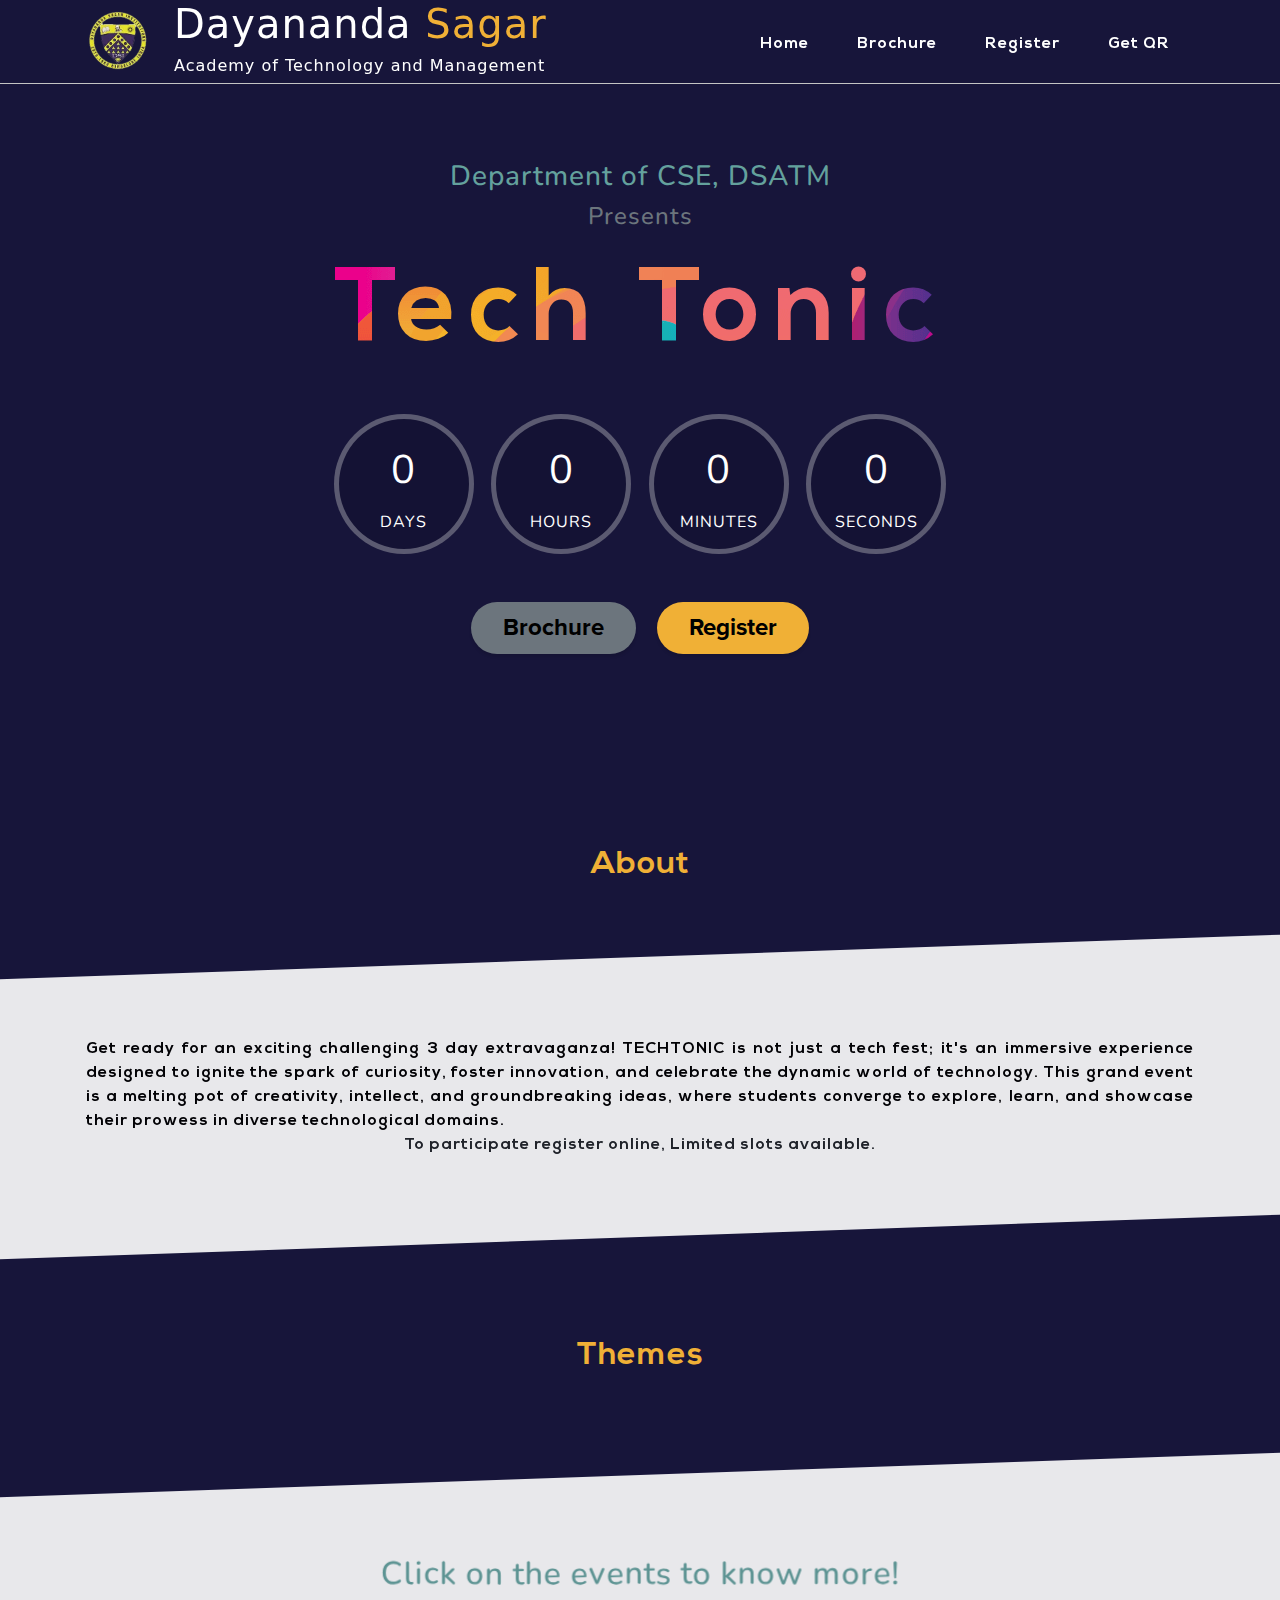
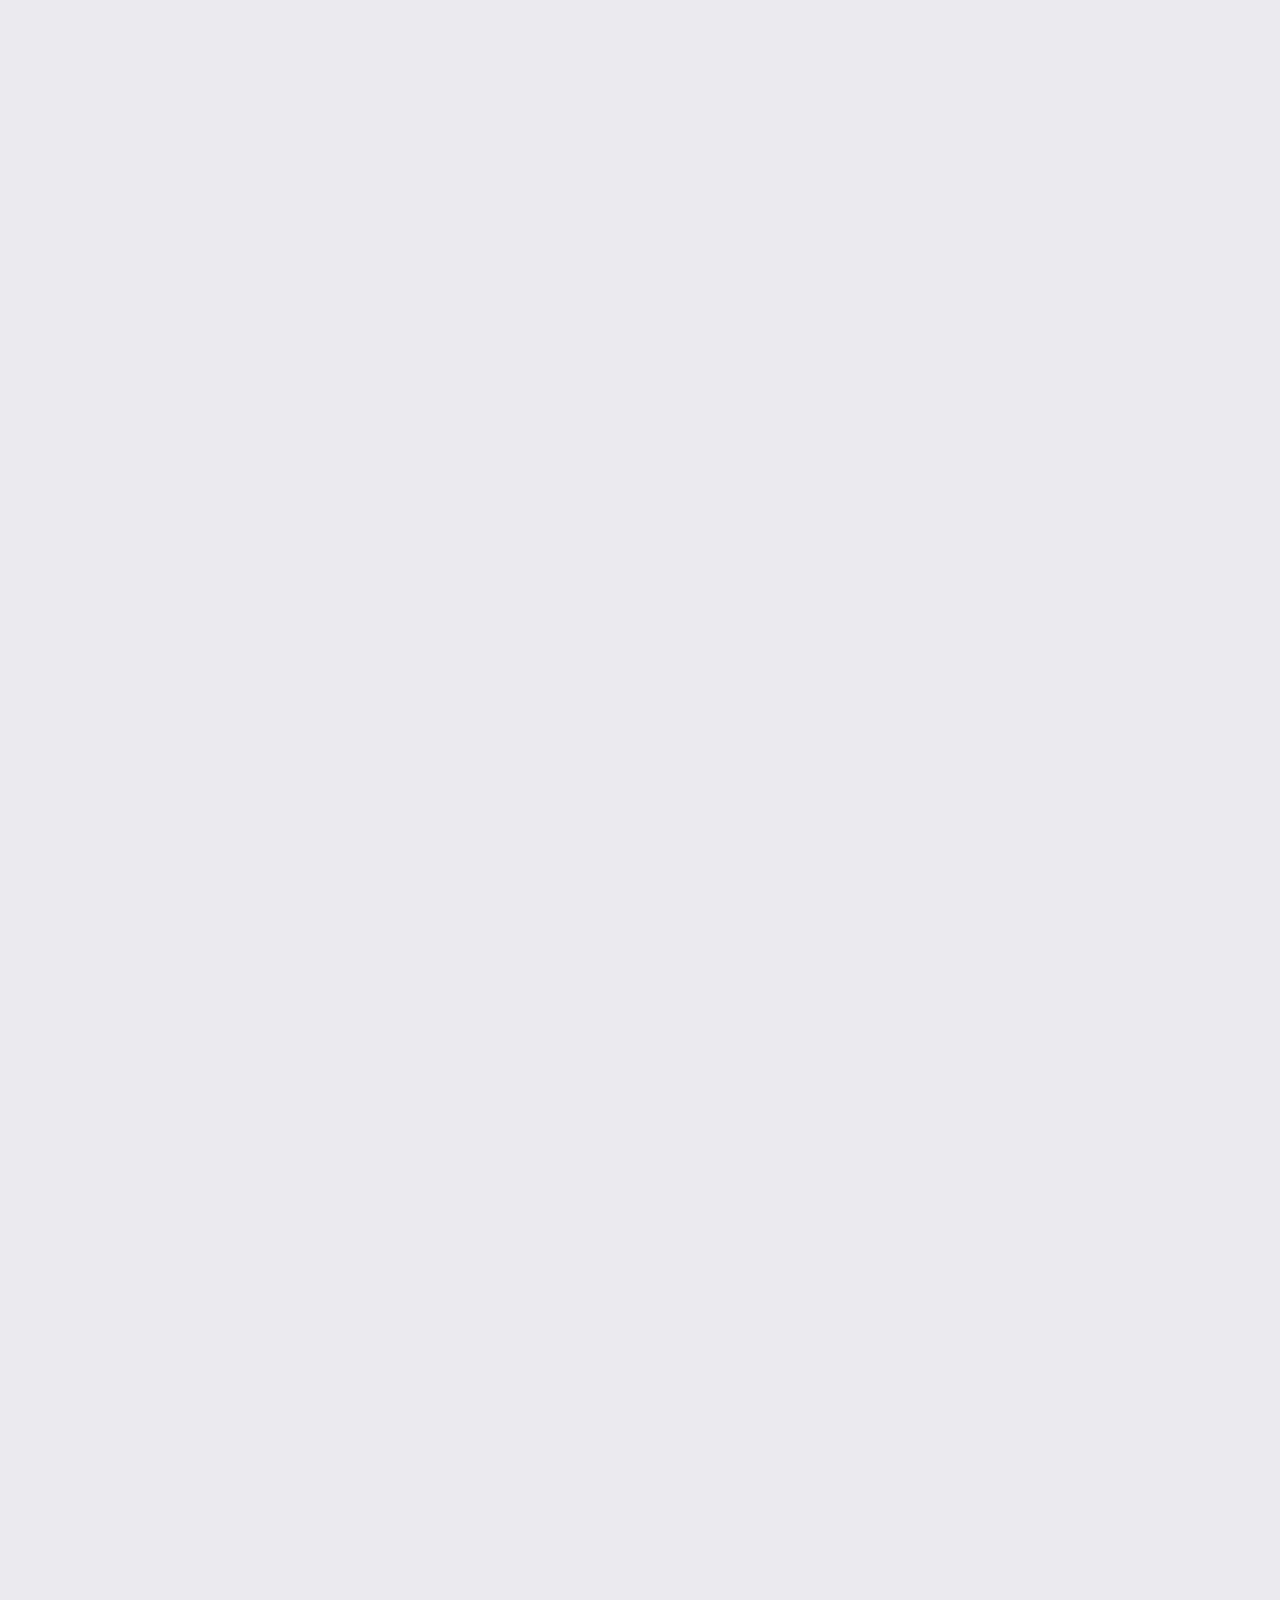
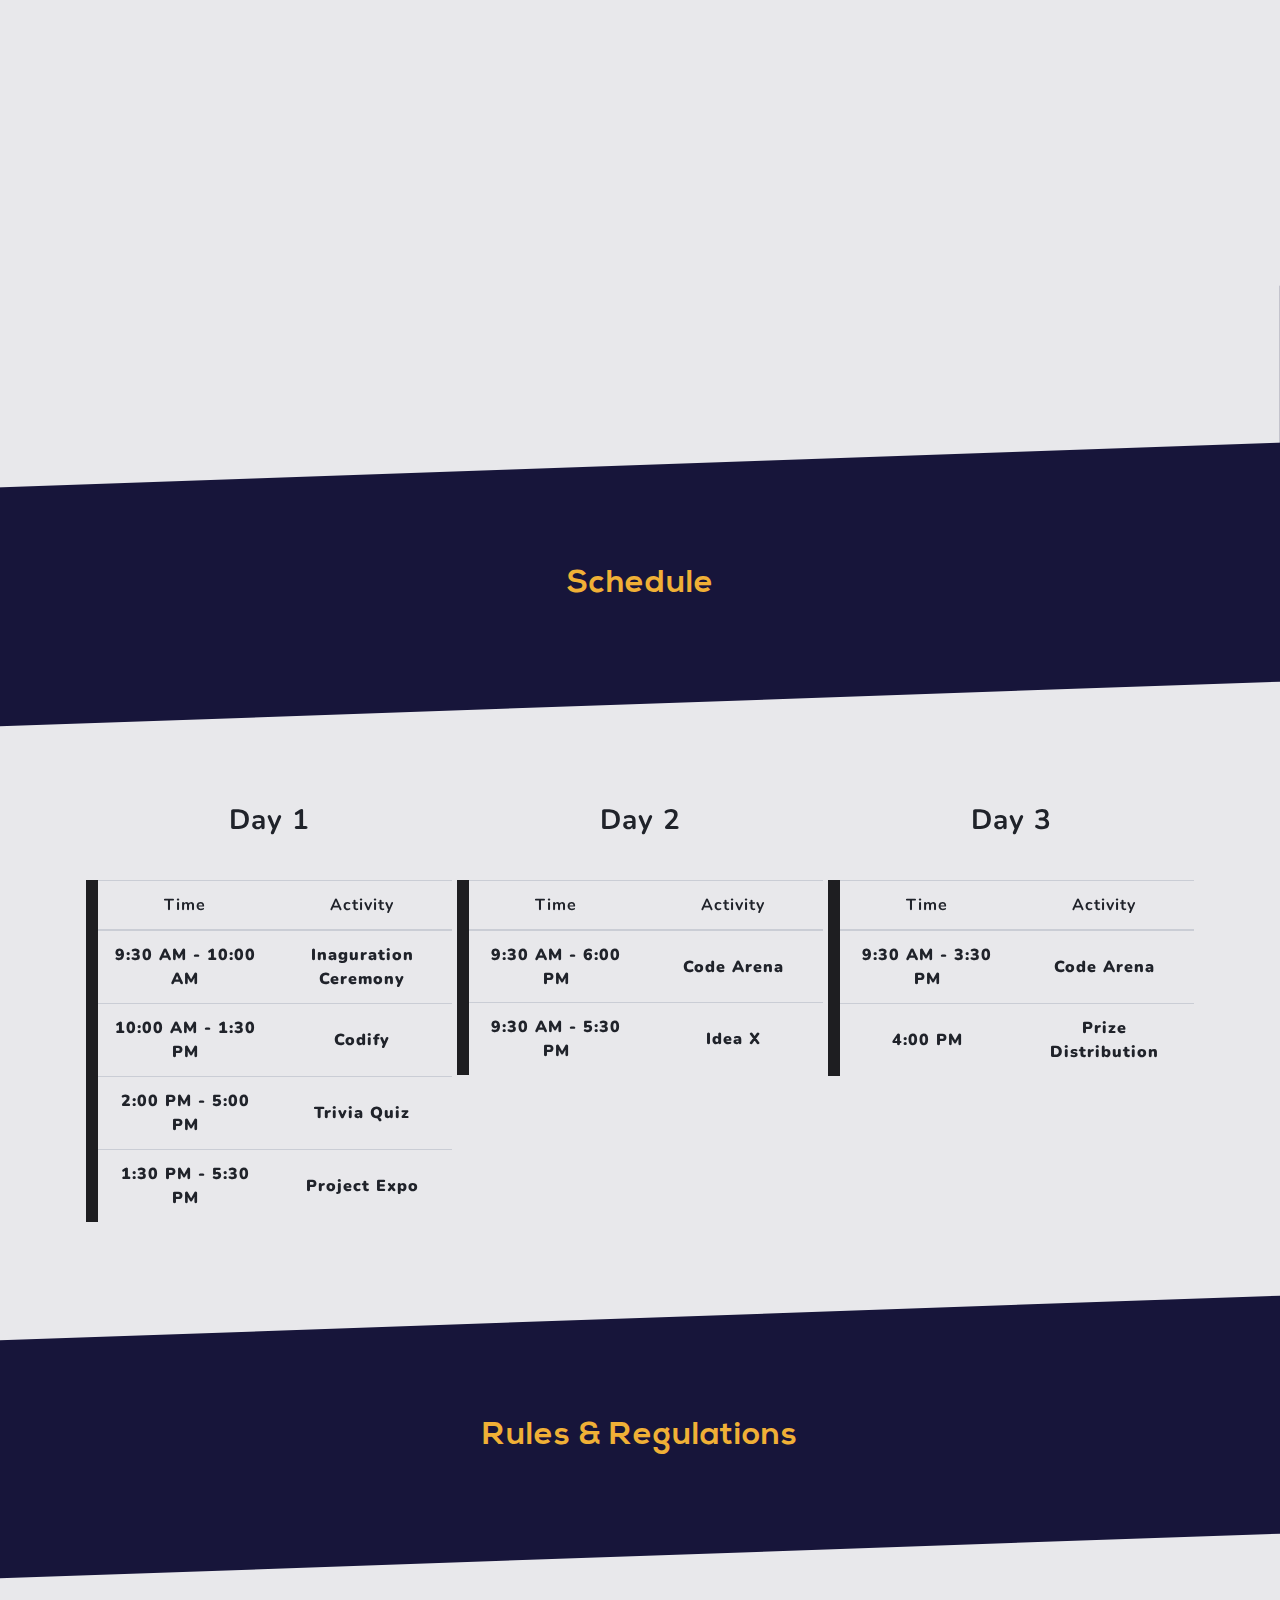
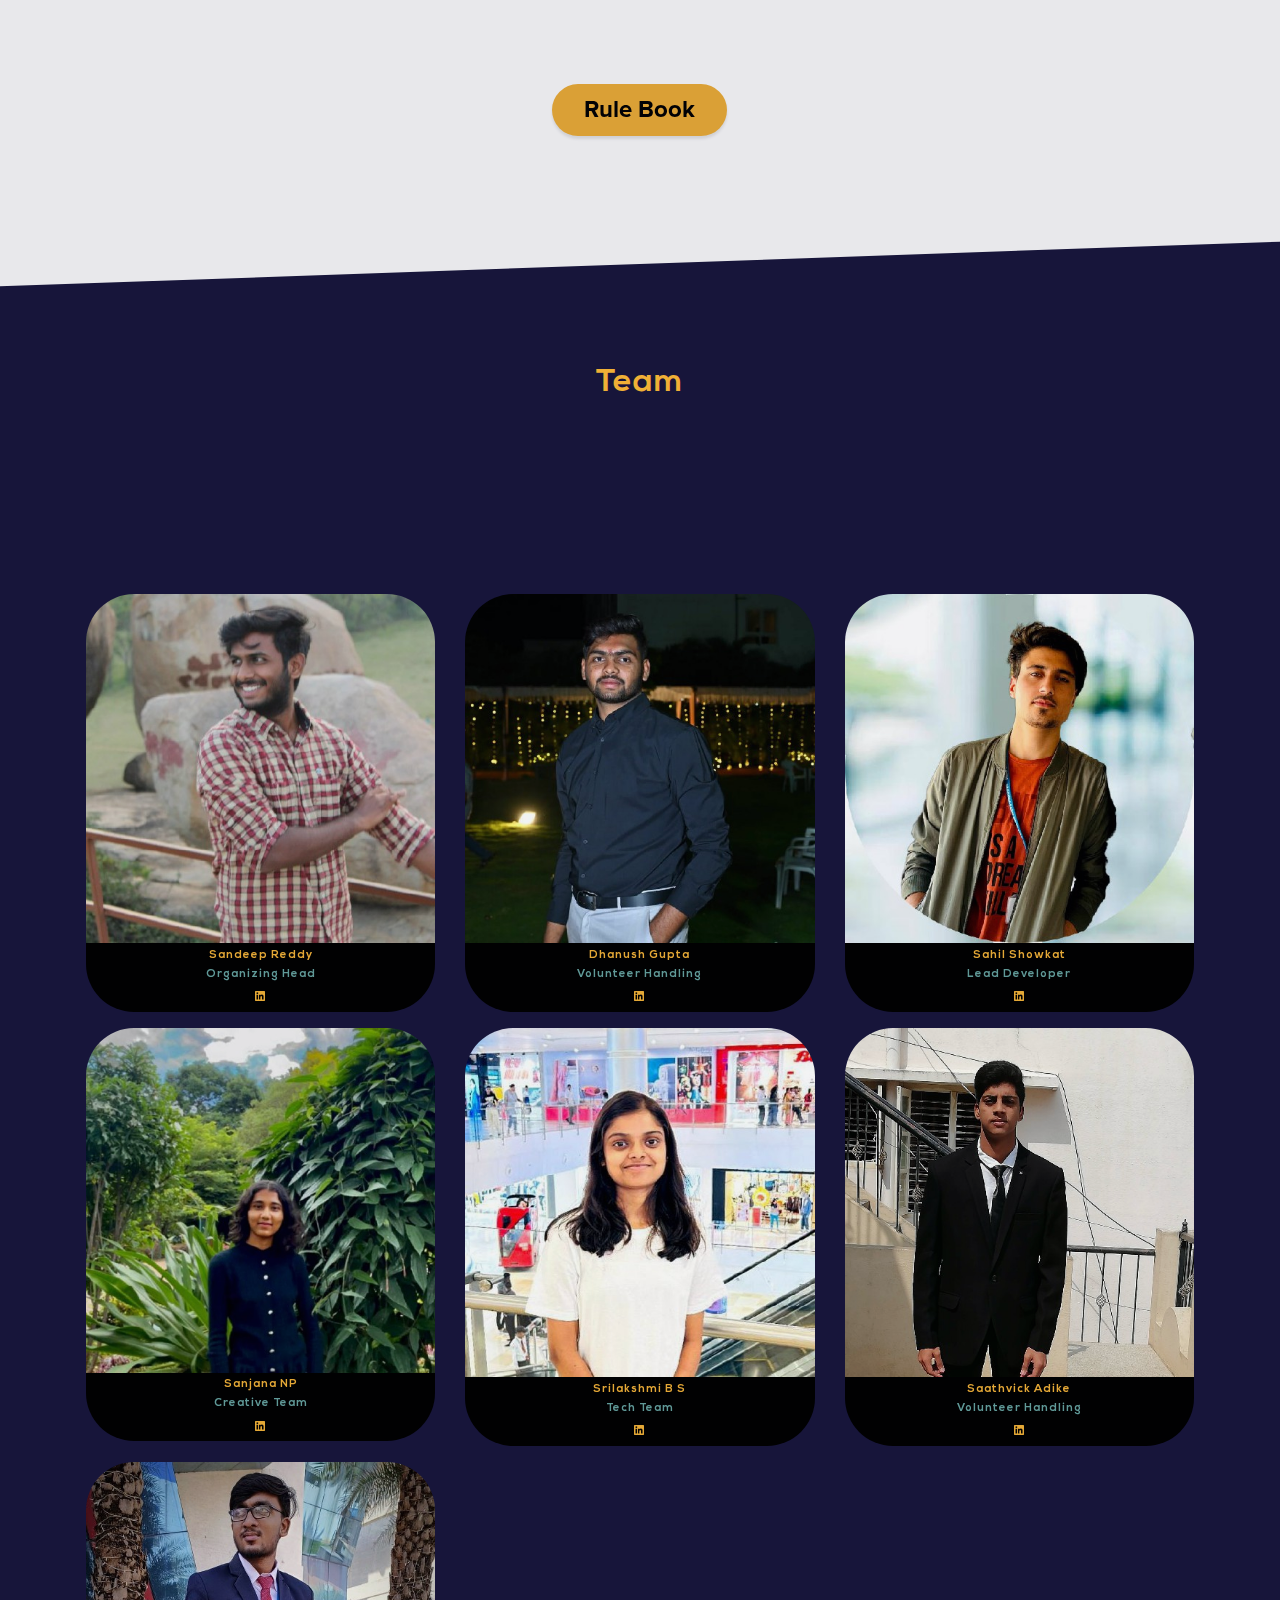
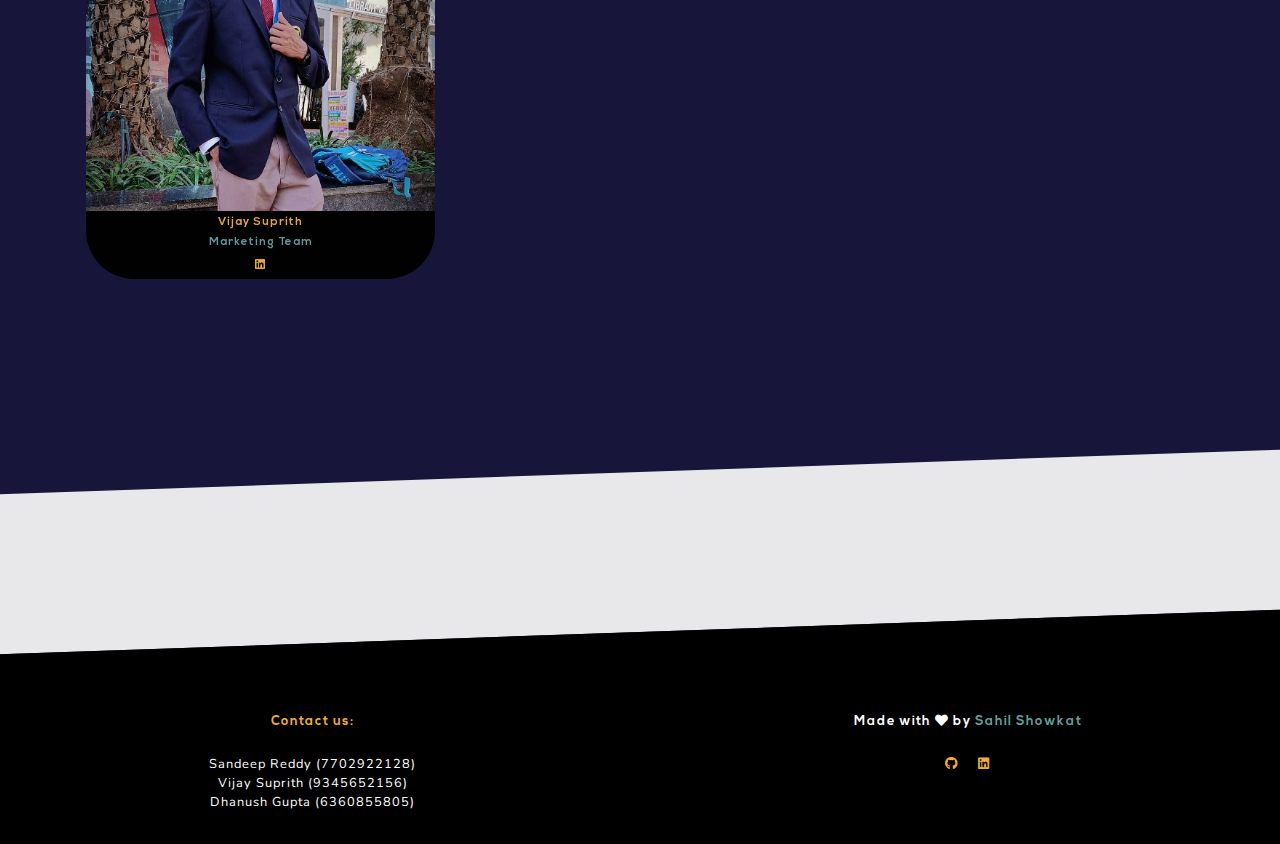
==== index.html @ fc18179a "time fix" ====
<!DOCTYPE html>
<html lang="en">

	<head>
		<!-- Google tag (gtag.js) -->
		<script async src="https://www.googletagmanager.com/gtag/js?id=G-EL6S8F2T8P"></script>
		<script>
		  window.dataLayer = window.dataLayer || [];
		  function gtag(){dataLayer.push(arguments);}
		  gtag('js', new Date());

		  gtag('config', 'G-EL6S8F2T8P');
		</script>

		<meta charset="utf-8">
		<meta name="viewport" content="width=device-width, initial-scale=1, shrink-to-fit=no, minimum-scale=1.0, maximum-scale=1.0, user-scalable=no">
		<meta name="title" content="Tech Tonic by CSE DSATM 2024">
		<meta name="description" content="It's an immersive experience designed to ignite the spark of curiosity, foster innovation, and celebrate the dynamic world of technology.">
		<meta name="author" content="DSATM">
		<meta name="keywords" content="Tech Tonic, DSATM, Hackathon, Bengaluru">
		<title>Tech Tonic 2024</title>

		<!-- Bootstrap core CSS -->
		<link href="vendor/bootstrap/css/bootstrap.min.css" rel="stylesheet">

		<!-- Custom fonts for this template -->
		<link href="vendor/fontawesome-free/css/all.min.css" rel="stylesheet">
		<link href="https://fonts.googleapis.com/css?family=Varela+Round" rel="stylesheet">
		<link href="https://fonts.googleapis.com/css?family=Nunito:200,200i,300,300i,400,400i,600,600i,700,700i,800,800i,900,900i" rel="stylesheet">
		<link href="https://fonts.googleapis.com/css2?family=Roboto:wght@400;700&family=Lato:wght@300;400;700&display=swap" rel="stylesheet">

		<!-- Custom styles for this template -->
		<link href="css/loader.css" rel="stylesheet">
		<link href="css/grayscale.min.css" rel="stylesheet">
		<link href="css/custom2.css" rel="stylesheet">
		<link href="css/countdown.css" rel="stylesheet">
		<link href="css/aos.css" rel="stylesheet">

		<link rel="shortcut icon" type="image/x-icon" href="img/dsatm-logo.png">


		<style>
			.mobile {
				display: none;
			}

			.workshop-item {
				margin-top: 3rem;
			}

			.header-text {
				font-family: system-ui;
			}
			
			@media only screen and (max-width: 768px){
			  .masthead{
			    margin: 0;
			    text-align: center;
			    max-width: 100vw; 
			    display: flex;
			    justify-content: center;
			    padding-left: 0;

			  }
			  .masthead .container{
			  	padding: 0;
			  }
			  .masthead h3{
			  	font-size: 1.5rem;
			  }

			  .masthead h4{
			  	font-size: 1rem;
			  }

			  body, html{
			  	overflow-x: hidden;
			  }
			  .workshop-item p {
			  	text-align: justify;
			  }

			  .header-text h1 {
			  	margin-top: .5rem;
			  	font-size: 1.4rem;
			  }

			  .header-text h6 {
			  	font-size: .5rem;
			  }
			  .mobile {
			  	display: block;
			  	margin-top: .7rem;
			  }
			  .desktop {
			  	display: none;
			  }
			  .badges{
			  	display: flex;
			  	justify-content: center;
			  }
			  .team-textbox * {
				font-size: .4rem !important;
			  }
			}

			.team-textbox * {
				font-size: .7rem;
			}
			.loader-container {
				width: 100vw;
				height: 100vh;
				display: flex;
				justify-content: center;
				align-items: center;
				position: fixed;
				z-index: 99999;
				margin: 0;
				padding: 0;
			}
		</style>

	</head>
	<!-- <div class="loader-container bg-dark" id="loader-screen">
		<div class="loader"></div>
	</div> -->

	<body id="page-top">

		<nav class="navbar navbar-expand-lg navbar-light fixed-top" id="mainNav" style="border-bottom: 1px solid #c4c4c4;">
			<div id="navbar-container" class="container">
				<div id="navbar-top-menu">
					<div class="d-flex align-items-center justify-content-between">
							<header class="d-flex">
								<a class="navbar-brand js-scroll-trigger" href="index.html">
									<div class="title-icon"></div>
								</a>
								<div class="ml-2 header-text desktop text-left">
									<h1><span class="white">Dayananda</span> <span class="orange">Sagar</span></h1>
									<h6 class="white">Academy of Technology and Management</h6>
								</div>
								<div class="ml-2 header-text mobile text-left">
									<h1><span class="white">Dayananda</span> <span class="white">Sagar</span></h1>
									<h6 class="white">Academy of Technology and Management</h6>
								</div>
							</header>
						<button style="margin-right: -1rem;" class="navbar-toggler nexa" type="button" data-toggle="collapse" data-target="#navbarResponsive" aria-controls="navbarResponsive" aria-expanded="false" aria-label="Toggle navigation">
						 <i class="fas fa-bars"></i>
						</button>
					</div>
				</div>
				<div class="collapse navbar-collapse" id="navbarResponsive">
					<ul id="navbar-buttons" class="navbar-nav ml-auto">
						<li class="nav-item">
							<a class="nav-link js-scroll-trigger nexa" href="index.html">Home</a>
						</li>
						<li class="nav-item">
							<a class="nav-link js-scroll-trigger nexa" href="brochure.pdf">Brochure</a>
						</li>
						<li class="nav-item">
							<a class="nav-link js-scroll-trigger nexa" href="register.html">Register</a>
						</li>
						<li class="nav-item">
							<a class="nav-link js-scroll-trigger nexa" href="getqr.html">Get QR</a>
						</li>
					</ul>
				</div>
			</div>
		</nav>
		
		<!-- <div id="particles-js"></div> -->

		<div class="masthead">
			<div class="container d-flex align-items-center">
				<div class="mx-auto text-center no-select">
					<!-- <div class="logo-container d-block m-2 algo-logo">
						<img src="img/algosphere-logo.png" height="200px"><br><br>
					</div> -->
					<h3 class="text-primary">Department of CSE, DSATM</h3>
					<h4 class="text-secondary">Presents</h4><br>
					<!-- <div class="logo-container d-block m-2"> -->
						<!-- <img src="img/code-arena-logo.png" height="150px"><br><br> -->
					<!-- </div> -->
					<h1 class="mx-auto my-0 title-text">Tech Tonic</h1>
					<br><br>
					<div class="countdown" style="width: 100%; display: flex;justify-content: space-around;">
						<section class="countdown-container text-white">
							  <div class="days-container">
							    <div class="days">0</div>
							    <div class="days-label">days</div>
							  </div>
							  
							  <div class="hours-container">
							    <div class="hours">0</div>
							    <div class="hours-label">hours</div>
							  </div>
							  
							  <div class="minutes-container">
							    <div class="minutes">0</div>
							    <div class="minutes-label">minutes</div>
							  </div>
							  
							  <div class="seconds-container">
							    <div class="seconds">0</div>
							    <div class="seconds-label">seconds</div>
							  </div>
						</section>
					</div><br><br>
					<div id="button-box">
						<a class="btn btn-primary bg-secondary" href="brochure.pdf">Brochure</a>
						<a href="register.html" class="btn btn-primary js-scroll-trigger" style="z-index: 1; position: relative;">Register</a>
					</div>
				</div>
			</div>
		</div>
		<section class="text-center">
			<section>
				<h1 class="sub-heading diagonal-text orange sub-heading-title">About</h1>
			</section>
			
			<section class="diagonal-section white-bg">
			
				<div class="mx-auto diagonal-section-content">
					<div class="container nexa text-justify">
						<p class="black bold">
							Get ready for an exciting challenging 3 day extravaganza! TECHTONIC is not just a tech fest; it's an immersive experience designed to ignite the spark of curiosity, foster innovation, and celebrate the dynamic world of technology. This grand event is a melting pot of creativity, intellect, and groundbreaking ideas, where students converge to explore, learn, and showcase their prowess in diverse technological domains.
						<br />
						</p><p class="text-center">To participate register online, Limited slots available. 
						</p>
					</div>
				</div>
				
			</section>

			<section>
				<h1 class="sub-heading diagonal-text orange sub-heading-title" style="padding-bottom: 100px; padding-top: 100px; margin-bottom: 0;">Themes</h1>
			</section>
			<section class="diagonal-section white-bg">
					<div class="mx-auto diagonal-section-content">
						<div class="container cards-holder">

							<h2 class="text-center text-primary">Click on the events to know more!</h2>
							<div class="border-box" data-aos="fade-up">
								<div class="row justify-content-center no-gutters mb-5 mb-lg-0 workshop-item">
									<div class="col-lg-6 workshop-item-image">
										<a href="events/code-arena.html">
											<img class="img-fluid" src="img/cards/webdev.jpg" alt="Code Arena">
										</a>
									</div>
									<div class="col-lg-6 workshop-item-textbox">
										<div class="bg-black text-center h-100 project">
											<div class="d-flex h-100">
												<div class="project-text w-100 my-auto text-center text-lg-left">
													<h4 class="sub-heading inline orange">Code <a class="white">Arena</a></h4>
													<a href="events/code-arena.html">
													<p class="mb-0 white nexa stats">
														Code Arena is a hackathon event that brings together enthusiastic programmers, developers, and tech enthusiasts to engage in collaborative challenges and problem-solving.
													</p>
												</a>
												</div>
											</div>
										</div>
									</div>
								</div>
							</div>

							<div class="border-box" data-aos="fade-up">
								<div class="row justify-content-center no-gutters mb-5 mb-lg-0 workshop-item">
									<div class="col-lg-6 workshop-item-image">
										<a href="events/idea-x.html">
											<img class="img-fluid" src="img/cards/iot.jpg" alt="Idea X">
										</a>
									</div>
									<div class="col-lg-6 order-lg-first workshop-item-textbox">
										<div class="bg-black text-center h-100 project">
											<div class="d-flex h-100">
												<div class="project-text w-100 my-auto text-center text-lg-right">
													<h4 class="sub-heading inline orange nexa">Idea <a class="white">X</a></h4>
													<a href="events/idea-x.html">
													<p class="mb-0 white nexa stats">
														Idea X is a collaborative event that brings together participants with diverse backgrounds and skill sets to pitch innovative ideas and solutions within a specified time frame.
													</p>
													</a>
													<hr class="d-none d-lg-block mb-0 mr-0">
												</div>
											</div>
										</div>
									</div>
								</div>
							</div>
							<div class="border-box" data-aos="fade-up">
								<div class="row justify-content-center no-gutters mb-5 mb-lg-0 workshop-item">
									<div class="col-lg-6 workshop-item-image">
										<a href="events/codify.html">
											<img class="img-fluid" src="img/cards/codifyfix.jpg" alt="Codify">
										</a>
									</div>
									<div class="col-lg-6 workshop-item-textbox">
										<div class="bg-black text-center h-100 project">
											<div class="d-flex h-100">
												<div class="project-text w-100 my-auto text-center text-lg-left">
													<h4 class="sub-heading inline orange">Codify</h4>
													<a href="events/codify.html">
													<p class="mb-0 white nexa stats">
														Codify is an engaging and competitive coding event where participants showcase their programming prowess in a high-pressure environment.
													<hr class="d-none d-lg-block mb-0 ml-0">
												</div>
											</div>
										</div>
									</div>
								</div>
							</div>


							<div class="border-box" data-aos="fade-up">
								<div class="row justify-content-center flex no-gutters workshop-item">
									<div class="col-lg-6 workshop-item-image">
										<a href="events/trivia-quiz.html">
											<img class="img-fluid" src="img/cards/triviaquiz.jpg" alt="Trivia Quiz">
										</a>
									</div>
									<div class="col-lg-6 order-lg-first workshop-item-textbox">
										<div class="bg-black text-center h-100 project">
											<div class="d-flex h-100">
												<div class="project-text w-100 my-auto text-center text-lg-right">
													<h4 class="sub-heading inline orange">Trivia <a class="white">Quiz</a></h4>
													<a href="events/trivia-quiz.html">
													<p class="mb-0 white nexa stats">
														Trivia Quizzix is an engaging and entertaining event that combines the elements of trivia and quizzing. Participants, either individually or in teams, gather to test their knowledge across a wide range of topics.
													</p>
													</a>
													<hr class="d-none d-lg-block mb-0 mr-0">
												</div>
											</div>
										</div>
									</div>
								</div>
							</div>


							<div class="border-box aos-init aos-animate" data-aos="fade-up">
								<div class="row justify-content-center no-gutters workshop-item">
									<div class="col-lg-6 workshop-item-image">
										<a href="events/Vision-xpo.html">
											<img class="img-fluid" src="img/cards/visionxpo.jpg" alt="">
										</a>
									</div>
									<div class="col-lg-6 workshop-item-textbox">
										<div class="bg-black text-center h-100 project">
											<div class="d-flex h-100">
												<div class="project-text w-100 my-auto text-center text-lg-left">
													<h4 class="sub-heading inline orange">Vision <a class="white">Xpo</a></h4>
													<a href="events/Vision-xpo.html">
														<p class="mb-0 white nexa stats">
															Vision Xpo is an innovative event that serves as a platform for participants to showcase their cutting-edge projects. This expo focuses on highlighting technological advancements and creative solutions.
														</p>
													</a>
													<hr class="d-none d-lg-block mb-0 mr-0">
												</div>
											</div>
										</div>
									</div>
								</div>
							</div>
							

						</div> <!-- wrapper cards holder -->
					</div>
					
			</section>
			

			<section>
				<h1 class="sub-heading diagonal-text orange sub-heading-title" style="padding-bottom: 100px; padding-top: 100px; margin-bottom: 0;">Schedule</h1>
			</section>
			<section class="diagonal-section white-bg">
					<div class="mx-auto diagonal-section-content">
						<div class="schedule">
							<div id="schedSat">
								<h3 style="font-weight: bold;">Day 1</h3>
								<br>
								<table class="table table-hover" id="">
									<thead>
										<tr>
											<th>Time</th>
											<th>Activity</th>
										</tr>
									</thead>
									<tbody>
										<tr>
											<td>9:30 AM - 10:00 AM</td>
											<td>Inaguration Ceremony</td>
										</tr>
										<tr>
											<td>10:00 AM - 1:30 PM</td>
								
												<td>  Codify</td>
										</tr>
										<tr>
											<td>2:00 PM - 5:00 PM</td>
											
												<td>  Trivia Quiz  </td>
										</tr>
										<tr>
											<td>1:30 PM - 5:30 PM</td>
											<td>Project Expo</td>
										</tr>
									</tbody>
								</table>
							</div>

							<div id="schedSat">
								<h3 style="font-weight: bold;">Day 2</h3>
								<br>
								<table class="table table-hover" id="">
									<thead>
										<tr>
											<th>Time</th>
											<th>Activity</th>
										</tr>
									</thead>
									<tbody>
										<tr>
											<td>9:30 AM - 6:00 PM</td>
											<td>Code Arena</td>
										</tr>
										<tr>
											<!-- <td>9:15 AM</td>
											<td>Trade Rave</td> -->
										</tr>
										<tr>
											<td>9:30 AM - 5:30 PM</td>
											<td>Idea X</td>
										</tr>
									</tbody>
								</table>
							</div>

							<div id="schedSun">
								<h3 style="font-weight: bold;">Day 3</h3>
								<br>
								<table class="table table-hover" id="">
									<thead>
										<tr>
											<th>Time</th>
											<th>Activity</th>
										</tr>
									</thead>
									<tbody>
										<!-- <tr>
											<td>9:15 AM</td>
											<td>Trade Rave</td>
										</tr> -->
										<tr>
											<td>9:30 AM - 3:30 PM</td>
											<td>Code Arena</td>
										</tr>
										<tr>
											<td>4:00 PM</td>
											<td>Prize Distribution</td>
										</tr>
										
									</tbody>
								</table>
	
							</div>
						</div>
					</div>
					
			</section>
			


			<section>
				<h1 class="sub-heading diagonal-text orange sub-heading-title" style="padding-bottom: 100px; padding-top: 100px; margin-bottom: 0;">Rules &amp; Regulations</h1>
			</section>
			<section class="diagonal-section white-bg pt-5 pb-5 row">
					<div class="mx-auto diagonal-section-content col-lg-8 col-10" style="text-align: left;">
						
						<div class="d-flex justify-content-center">
							<a href="#" onclick="alert('Click on the events for rules.')">
								<button class="btn btn-primary btn-lg">Rule Book</button>
							</a>
						</div>
			</section>
			
			<section>
				<h1 class="sub-heading diagonal-text orange sub-heading-title" style="padding-bottom: 1rem; padding-top: 100px; margin-bottom: 0;">Team</h1>
			</section>
			<section class="diagonal-section vertical-padding" style="opacity: 0.95!important;">
			
				<div class="mx-auto diagonal-section-content">
					<div class="container">
						<div class="row">
							<div class="col-xl-4 col-4">
								<div class="team-card">
									<div class="team-image">
										<img class="team-image img-fluid" src="img/team/sandeep.jpg">
									</div>
									<div class="team-textbox">
										<h3 class="team-name nexa orange">Sandeep Reddy</h3>
										<h5 class="nexa blue">Organizing Head</h5>
										<div class="team-social accessible">
											<a class="social-button orange-hover" href="https://www.linkedin.com/in/sandeep-reddy-642887214">
												<i class="fab fa-linkedin"></i>
											</a>
										</div>
									</div>
								</div>
							</div>


							<div class="col-xl-4 col-4">
								<div class="team-card">
									<div class="team-image">
										<img class="team-image img-fluid" src="img/team/dhanush.jpg">
									</div>
									<div class="team-textbox">
										<h3 class="team-name nexa orange">Dhanush Gupta</h3>
										<h5 class="nexa blue">Volunteer Handling</h5>
										<div class="team-social accessible">
											<a class="social-button orange-hover" href="https://www.linkedin.com/in/dhanush-gupta-b22b84232">
												<i class="fab fa-linkedin"></i>
											</a>
										</div>
									</div>
								</div>
							</div>


							<div class="col-xl-4 col-4">
								<div class="team-card">
									<div class="team-image">
										<img class="team-image img-fluid" src="img/team/sahil.jpg">
									</div>
									<div class="team-textbox">
										<h3 class="team-name nexa orange">Sahil Showkat</h3>
										<h5 class="nexa blue">Lead Developer</h5>
										<div class="team-social accessible">
											<a class="social-button orange-hover" href="https://www.linkedin.com/in/sahil-parray">
												<i class="fab fa-linkedin"></i>
											</a>
										</div>
									</div>
								</div>
							</div>
						</div>
						<div class="row">
							<div class="col-xl-4 col-4">
								<div class="team-card">
									<div class="team-image">
										<img class="team-image img-fluid" src="img/team/sanjana.jpg">
									</div>
									<div class="team-textbox">
										<h3 class="team-name nexa orange">Sanjana NP</h3>
										<h5 class="nexa blue">Creative Team</h5>
										<div class="team-social accessible">
											<a class="social-button orange-hover" href="https://www.linkedin.com/in/sanjana-np">
												<i class="fab fa-linkedin"></i>
											</a>
										</div>
									</div>
								</div>
							</div>
							

							<div class="col-xl-4 col-4">
								<div class="team-card">
									<div class="team-image">
										<img class="team-image img-fluid" src="img/team/srilakshmi.jpg">
									</div>
									<div class="team-textbox">
										<h3 class="team-name nexa orange">Srilakshmi B S</h3>
										<h5 class="nexa blue">Tech Team</h5>
										<div class="team-social accessible">
											<a class="social-button orange-hover" href="https://www.linkedin.com/in/srilakshmi-b-s-885229266">
												<i class="fab fa-linkedin"></i>
											</a>
										</div>
									</div>
								</div>
							</div>
							<div class="col-xl-4 col-4">
								<div class="team-card">
									<div class="team-image">
										<img class="team-image img-fluid" src="img/team/saathvick.jpg">
									</div>
									<div class="team-textbox">
										<h3 class="team-name nexa orange">Saathvick Adike</h3>
										<h5 class="nexa blue">Volunteer Handling</h5>
										<div class="team-social accessible">
											<a class="social-button orange-hover" href="https://www.linkedin.com/in/saathvick-sharadhan-adike-8b96a829a">
												<i class="fab fa-linkedin"></i>
											</a>
										</div>
									</div>
								</div>
							</div>
						</div>
						<div class="row">
							<div class="col-xl-4 col-4">
								<div class="team-card">
									<div class="team-image">
										<img class="team-image img-fluid" src="img/team/vijay.jpg">
									</div>
									<div class="team-textbox">
										<h3 class="team-name nexa orange">Vijay Suprith</h3>
										<h5 class="nexa blue">Marketing Team</h5>
										<div class="team-social accessible">
											<a class="social-button orange-hover" href="https://www.linkedin.com/in/vijay-suprith-s-0025a7232">
												<i class="fab fa-linkedin"></i>
											</a>
										</div>
									</div>
								</div>
							</div>
						</div>
					</div>
				</div>
				
			</section>
			
			<section class="diagonal-section white-bg">
			
				<div class="mx-auto diagonal-section-content">
					
				</div>
				
			</section>
			
			<section class="diagonal-section black-bg" style="height: 4em; opacity: 1;"></section>
			
			<section class="footer-section black-bg">
			
				<div style="padding-top: 0">
					<div class="small text-center white">
						<div class="social d-flex justify-content-center"></div>
						<div class="mt-3 row d-flex justify-content-center">
							<div class="col-12 col-lg-6">
								<div class="mb-4 nexa orange-hover orange">
									Contact us:
								</div>
								<ul style="list-style-type: none; margin: 0; padding: 0;">
									<li>Sandeep Reddy (7702922128)</li>
									<li>Vijay Suprith (9345652156)</li>
									<li>Dhanush Gupta (6360855805)</li>
									<li></li>
								</ul>
							</div>
							<div class="col-12 col-lg-6 copyrights-col">
								<div class="white mb-4 nexa">
									Made with <i class="fas fa-heart"></i> by <a href="https://s4hil.github.io">Sahil Showkat</a>
								</div>
								<a href="https://github.com/s4hil" class="mx-2 orange-hover">
								  <i class="fab fa-github"></i>
								</a>
								<a href="https://www.linkedin.com/en/sahil-parray" class="mx-2 orange-hover">
									<i class="fab fa-linkedin"></i>
								</a>
							</div>
						</div>
					</div>
				</div>
				
			</section>
			
		</section>

		<!-- Bootstrap core JavaScript -->
		<script src="vendor/jquery/jquery.min.js"></script>
		<script src="vendor/bootstrap/js/bootstrap.bundle.min.js"></script>

		<!-- Plugin JavaScript -->
		<script src="vendor/jquery-easing/jquery.easing.min.js"></script>

		<!-- Custom scripts for this template -->
		<script src="js/grayscale.js"></script>
		<script src="js/aos.js"></script>

		<!-- Custom javascript -->
		<script src="js/custom.js"></script>
		<script src="js/config.js"></script>

		<!-- Particle library
		<script src="particles/particles.js"></script>
		<script src="particles/app.js"></script> -->

		<script>

			$(document).ready(()=>{
				AOS.init();
			});

			setInterval(function () {
				let endDate = new Date("12 July 2024 9:30 AM");
				let now = new Date();

				let diff = (endDate - now) / 1000;
				let days = Math.floor(diff / 3600 / 24);
				let hours = Math.floor(diff / 3600) % 24;
				let mins = Math.floor(diff / 60) % 60;
				let secs = Math.floor(diff) % 60;

				const d = document;
				const daysElement = d.querySelector('.days');
				const hoursElement = d.querySelector('.hours');
				const minutesElement = d.querySelector('.minutes');
				const secondsElement = d.querySelector('.seconds');


				daysElement.textContent = days;
				hoursElement.textContent = hours;
				minutesElement.textContent = mins;
				secondsElement.textContent = secs;
			}, 1000);

			
			$.ajax({
				url: GET_SLOT_DATA,
				type: "GET",
				dataType: "json",
				success: function (data) {
					let x = data.data;
					console.log(x);
					for(let i = 0; i < x.length; i++){


						let z = JSON.stringify(x[i]);
						z = z.split(":")[1];
						z = z.replace("}","");
						z = z.split(",")[0];

						let stats = "<div class='badges container-fluid badges mt-2'><div class='badge badge-primary mr-1'>Slots Left: "+z+"</div><div class='badge badge-success'>Reg. Fee: "+ x[i].Fee +"</div></div>";


						let statsHTML = document.createElement('span');
						statsHTML.innerHTML = stats;

						$(".stats")[i].append(statsHTML);
					}

				},
				error: function (err) {
					console.log(err.responseText);
				}

			})

/*
			$.ajax({
				url: GET_SLOT_DATA,
				type: "GET",
				dataType: "json",
				success: function (data) {
					let events = data.data;
					console.log(events);
					events.forEach((event, index) => {
						let slotsLeft = event.slots;
						let fee = event.Fee;
			
						// Construct the stats HTML
						let stats = `<div class='badges container-fluid badges mt-2'>
										<div class='badge badge-primary mr-1'>Slots Left: ${slotsLeft}</div>
										<div class='badge badge-success'>Reg. Fee: ${fee}</div>
									 </div>`;
			
						// Create a span element and set its inner HTML
						let statsHTML = document.createElement('span');
						statsHTML.innerHTML = stats;
			
						// Append the statsHTML to the corresponding .stats element
						$(".stats").eq(index).append(statsHTML);
					});
				},
				error: function (err) {
					console.log(err.responseText);
				}
			});
			*/

		</script>
	<script src="//code.tidio.co/bs7ep9ewsq4mdmsb8eo7y5fihw1heoup.js" async></script>
	</body>

</html>
---- css/loader.css ----
.loader  {
  animation: rotate 1s infinite;  
  height: 50px;
  width: 50px;
}

.loader:before,
.loader:after {   
  border-radius: 50%;
  content: '';
  display: block;
  height: 20px;  
  width: 20px;
}
.loader:before {
  animation: ball1 1s infinite;  
  background-color: #cb2025;
  box-shadow: 30px 0 0 #f8b334;
  margin-bottom: 10px;
}
.loader:after {
  animation: ball2 1s infinite; 
  background-color: #00a096;
  box-shadow: 30px 0 0 #97bf0d;
}

@keyframes rotate {
  0% { 
    -webkit-transform: rotate(0deg) scale(0.8); 
    -moz-transform: rotate(0deg) scale(0.8);
  }
  50% { 
    -webkit-transform: rotate(360deg) scale(1.2); 
    -moz-transform: rotate(360deg) scale(1.2);
  }
  100% { 
    -webkit-transform: rotate(720deg) scale(0.8); 
    -moz-transform: rotate(720deg) scale(0.8);
  }
}

@keyframes ball1 {
  0% {
    box-shadow: 30px 0 0 #f8b334;
  }
  50% {
    box-shadow: 0 0 0 #f8b334;
    margin-bottom: 0;
    -webkit-transform: translate(15px,15px);
    -moz-transform: translate(15px, 15px);
  }
  100% {
    box-shadow: 30px 0 0 #f8b334;
    margin-bottom: 10px;
  }
}

@keyframes ball2 {
  0% {
    box-shadow: 30px 0 0 #97bf0d;
  }
  50% {
    box-shadow: 0 0 0 #97bf0d;
    margin-top: -20px;
    -webkit-transform: translate(15px,15px);
    -moz-transform: translate(15px, 15px);
  }
  100% {
    box-shadow: 30px 0 0 #97bf0d;
    margin-top: 0;
  }
}
---- css/grayscale.min.css ----
/*!
 * Start Bootstrap - Grayscale v5.0.9 (https://startbootstrap.com/template-overviews/grayscale)
 * Copyright 2013-2020 Start Bootstrap
 * Licensed under MIT (https://github.com/BlackrockDigital/startbootstrap-grayscale/blob/master/LICENSE)
 */#mainNav{min-height:56px;background-color:#fff}#mainNav .navbar-toggler{font-size:80%;padding:.75rem;color:#64a19d;border:1px solid #64a19d}#mainNav .navbar-toggler:focus{outline:0}#mainNav .navbar-brand{color:#161616;font-weight:700;padding:.9rem 0}#mainNav .navbar-nav .nav-item:hover{color:fade(white,80%);outline:0;background-color:transparent}#mainNav .navbar-nav .nav-item:active,#mainNav .navbar-nav .nav-item:focus{outline:0;background-color:transparent}@media (min-width:992px){#mainNav{padding-top:0;padding-bottom:0;border-bottom:none;background-color:transparent;transition:background-color .3s ease-in-out}#mainNav .navbar-brand{padding:.5rem 0;color:rgba(255,255,255,.5)}#mainNav .nav-link{transition:none;padding:2rem 1.5rem;color:rgba(255,255,255,.5)}#mainNav .nav-link:hover{color:rgba(255,255,255,.75)}#mainNav .nav-link:active{color:#fff}#mainNav.navbar-shrink{background-color:#fff}#mainNav.navbar-shrink .navbar-brand{color:#161616}#mainNav.navbar-shrink .nav-link{color:#161616;padding:1.5rem 1.5rem 1.25rem;border-bottom:.25rem solid transparent}#mainNav.navbar-shrink .nav-link:hover{color:#64a19d}#mainNav.navbar-shrink .nav-link:active{color:#467370}#mainNav.navbar-shrink .nav-link.active{color:#64a19d;outline:0;border-bottom:.25rem solid #64a19d}}.masthead{position:relative;width:100%;height:auto;min-height:35rem;padding:15rem 0;background:linear-gradient(to bottom,rgba(22,22,22,.3) 0,rgba(22,22,22,.7) 75%,#161616 100%),url(../img/bg-masthead.jpg);background-position:center;background-repeat:no-repeat;background-attachment:scroll;background-size:cover}.masthead h1{font-family:'Varela Round';font-size:2.5rem;line-height:2.5rem;letter-spacing:.8rem;background:-webkit-linear-gradient(rgba(255,255,255,.9),rgba(255,255,255,0));-webkit-text-fill-color:transparent;-webkit-background-clip:text}.masthead h2{max-width:20rem;font-size:1rem}@media (min-width:768px){.masthead h1{font-size:4rem;line-height:4rem}}@media (min-width:992px){.masthead{height:100vh;padding:0}.masthead h1{font-size:6.5rem;line-height:6.5rem;letter-spacing:.8rem}.masthead h2{max-width:30rem;font-size:1.25rem}}.btn{box-shadow:0 .1875rem .1875rem 0 rgba(0,0,0,.1)!important;padding:1.25rem 2rem;font-family:'Varela Round';font-size:80%;text-transform:uppercase;letter-spacing:.15rem;border:0}.btn-primary{background-color:#64a19d}.btn-primary:hover{background-color:#4f837f}.btn-primary:focus{background-color:#4f837f;color:#fff}.btn-primary:active{background-color:#467370!important}.about-section{padding-top:10rem;background:linear-gradient(to bottom,#161616 0,rgba(22,22,22,.9) 75%,rgba(22,22,22,.8) 100%)}.about-section p{margin-bottom:5rem}.projects-section{padding:10rem 0}.projects-section .featured-text{padding:2rem}@media (min-width:992px){.projects-section .featured-text{padding:0 0 0 2rem;border-left:.5rem solid #64a19d}}.projects-section .project-text{padding:3rem;font-size:90%}@media (min-width:992px){.projects-section .project-text{padding:5rem}.projects-section .project-text hr{border-color:#64a19d;border-width:.25rem;width:30%}}.signup-section{padding:10rem 0;background:linear-gradient(to bottom,rgba(22,22,22,.1) 0,rgba(22,22,22,.5) 75%,#161616 100%),url(../img/bg-signup.jpg);background-position:center;background-repeat:no-repeat;background-attachment:scroll;background-size:cover}.signup-section .form-inline input{box-shadow:0 .1875rem .1875rem 0 rgba(0,0,0,.1)!important;padding:1.25rem 2rem;height:auto;font-family:'Varela Round';font-size:80%;text-transform:uppercase;letter-spacing:.15rem;border:0}.contact-section{padding:5rem 0 0}.contact-section .card{border:0;border-bottom:.25rem solid #64a19d}.contact-section .card h4{font-size:.8rem;font-family:'Varela Round';text-transform:uppercase;letter-spacing:.15rem}.contact-section .card hr{border-color:#64a19d;border-width:.25rem;width:3rem}.contact-section .social{margin-top:5rem}.contact-section .social a{text-align:center;height:3rem;width:3rem;background:rgba(255,255,255,.1);border-radius:100%;line-height:3rem;color:rgba(255,255,255,.3)}.contact-section .social a:hover{color:rgba(255,255,255,.5)}.contact-section .social a:active{color:#fff}body{font-family:Nunito;letter-spacing:.0625em}a{color:#64a19d}a:focus,a:hover{text-decoration:none;color:#3c6360}.bg-black{background-color:#161616!important}.bg-primary{background-color:#64a19d!important}.text-primary{color:#64a19d!important}footer{padding:5rem 0}
---- css/custom2.css ----
body {
  margin: 0;
  padding: 0;
  background: #17153a;
}
#particles-js { 
    width: 100%;
    height: 100%;
    position: fixed;
    z-index: -10;
    top: 0;
    left: 0;
	background-color: #17153a; 
	background-image: url(""); 
	background-repeat: no-repeat; 
	background-size: cover; 
	-webkit-background-size: cover;
	-moz-background-size: cover;
	-o-background-size: cover;
}

.sub-heading-title {
	padding: 6em 0 2em 0;
}

.rules-list li{
  margin-top: .5rem;
}

@media only screen and (max-width: 768px){
  .copyrights-col{
    margin-top: 1.5rem;
  }
}

.vertical-padding {
	padding: 6em 0 6em 0;
}

.diagonal-section {
	z-index: 30; 
	position: relative;
	opacity: 0.9;
	transform: skewY(-2deg); 
	-ms-transform: skewY(-2deg); 
	-webkit-transform: skewY(-2deg);
}

.footer-section {
	margin-top: -2em;
	padding: 2em 0 2em 0;
	opacity: 1;
}

.foreground {
	z-index: 3;
	position: relative;
}

.white-bg {
	background: white; 
}

.transparent-bg {
	background: transparent; 
}

.black-bg {
	background: black;
}

.diagonal-section-content {
	padding: 5em 0 5em 0; 
	transform: skewY(2deg); 
	-ms-transform: skewY(2deg); 
	-webkit-transform: skewY(2deg);
}

header, section {
	z-index: 3;
	position: relative;
	overflow: hidden;	
}

.dark-blue-bg {
  background: transparent;
}

.faq-bubble {
  padding-bottom: 2em;
}

.zoom {
  transition: transform 0.2s; /* Animation */
}

.zoom:hover {
  transform: scale(
    1.1
  ); /* (150% zoom - Note: if the zoom is too large, it will go outside of the viewport) */
}

.descriptor {
  margin-bottom: 1em;
}

.img-box {
  display: inline-block;
  width: 75%;
}

.top-borders {
  border-top-right-radius: 3em;
  border-top-left-radius: 3em;
}

.bottom-borders {
  border-bottom-right-radius: 3em;
  border-bottom-left-radius: 3em;
}

.workshop-item {
  width: 100%;
  height: 100%;
  border-radius: 6em;
  overflow: hidden;
}

.border-box {
  margin-bottom: 2em;
}

.workshop-item-image {
  border: 0;
}

.workshop-item-textbox {
  padding: 3% !important;
  background-color: #161616 !important;
  border: 0;
}

.column {
  float: left;
  width: 33.3%;
  margin-bottom: 16px;
  padding: 0 8px;
}

.image-showcase {
	z-index: 3;
	position: relative;
}

@media (min-width: 991.98px) {
	#team {
		margin-right: 7em;
	}
}
@media (max-width: 1200px) {
	.front-image-box {
		margin-bottom: 7em;
	}
	.first-image {
		margin-bottom: 8em;
	}
}

.card {
  box-shadow: 0 4px 8px 0 rgba(0, 0, 0, 0.2);
}

.container {
  padding: 0 16px;
}

.container::after,
.row::after {
  content: "";
  clear: both;
  display: table;
}

.title {
  color: grey;
}

.col-xl-4 {
  margin-bottom: 1em;
}

.team-card {
  height: 100%;
}

.team-image {
  border-top-right-radius: 3em;
  border-top-left-radius: 3em;
}

.team-textbox {
  height: auto;
  background: black;
  border-bottom-right-radius: 3em;
  border-bottom-left-radius: 3em;
}

.team-name {
  padding: 0.5em;
  margin: 0;
}

.team-study {
}

.team-social {
  padding-bottom: 0.5em;
}

.social-button {
  margin: 0.5em;
}

.accessible {
  position: relative;
  z-index: 2;
}

.custom-tooltip {
  position: relative;
  display: inline;
}

.custom-tooltip .custom-tooltiptext {
  visibility: hidden;
  width: 100%;
  background-color: black;
  color: #fff;
  text-align: center;
  border-radius: 6px;
  padding: 5px 0;
  position: absolute;
  z-index: 1;
  top: 280%;
  left: 15%;
  margin-left: -60px;
}

.custom-tooltip .custom-tooltiptext::after {
  content: "";
  position: absolute;
  bottom: 100%;
  left: 50%;
  margin-left: -5px;
  border-width: 5px;
  border-style: solid;
  border-color: transparent transparent black transparent;
}

.custom-tooltip:hover .custom-tooltiptext {
  visibility: visible;
}

#mlh-trust-badge {
	display:block;
	max-width:120px!important;
	min-width:50px!important;
	position:fixed;
	/* ---- This number is very important so menu doesn't overlap ---- */
	right:10px!important;
	top:0;
	width:10%;
	z-index:10000
}

/* ---- Mobile only styling ---- */
@media (max-width: 991.98px) {
	.navbar-toggler {
		margin-right: 4em!important;
	}
  nav {
    width: 100%;
  }

  #navbar-container,
  #navbar-top-menu {
    width: 100%;
  }

  .subscribe-for-updates {
    font-size: 3.5vw !important;
  }

  .container {
    width: 100%;
  }

  .navbar-toggler {
    align-self: inherit;
    position: initial;
  }

  .navbar-brand {
    display: inline-flex;
  }

  #mainNav {
    background-color: transparent;
  }

  .navbar {
    padding: 0;
  }
  .navbar-collapse {
    width: 100%;
  }

  .projects-section .project-text {
    padding: 3% !important;
  }
  
  .project-text {
    padding: 3% !important;
  }

  #mainNav .navbar-toggler {
    color: #F0B036;
    border: 2px solid #ccc;
    border-radius: 30px;
  }
  
  #mainNav .navbar-toggler:hover, #mainNav .navbar-toggler:focus {
    color: #F0B036;
    border-color: #F0B036;
  }

  #mainNav .navbar-toggler:active {
    color: #A07524;
    border-color: #A07524;
  }

  #mainNav.navbar-shrink .nav-link {
    text-align: center;
  }

  #navbar-buttons li {
    border-top: 1px solid white;
    border-bottom: 1px solid white;
  }

  .btn-primary {
    margin-bottom: 50px !important;
  }
}

.subscribe-for-updates {
  font-size: 2vw;
}

/* ---- Prevent user from being able to double click ---- */
.no-select {
  -webkit-user-select: none; /* webkit (safari, chrome) browsers */
  -moz-user-select: none; /* mozilla browsers */
  -khtml-user-select: none; /* webkit (konqueror) browsers */
  -ms-user-select: none; /* IE10+ */
}

#mainNav .nav-link {
  -webkit-text-fill-color: white;
  padding: 1.5rem 1.5rem 1.25rem;
  border: 0;
}

#mainNav .nav-link:hover {
  -webkit-text-fill-color: white;
}

#mainNav .navbar-brand {
  -webkit-text-fill-color: white;
}

#mainNav {
  border-bottom: 1px solid rgba(0, 0, 0, 0);
  transition: 0.5s ease-in-out;
}

#mainNav.navbar-shrink {
  background-color: rgba(0, 0, 0, 0.8);
  border-bottom: 1px solid white;
  transition: 0.5s ease-in-out;
}

#mainNav.navbar-shrink .nav-link {
  color: #161616;
  padding: 1.5rem 1.5rem 1.25rem;
  border: 0;
}

#mainNav.navbar-shrink .nav-link.active {
  -webkit-text-fill-color: rgba(255, 255, 255, 1);
  border: 0;
}

.title-icon {
  width: 64px;
  height: 64px;
  background: url("../img/dsatm-logo.png");
  background-size: 64px 64px;
}

.hidden-anchor {
  position: relative;
  top: -15px;
}

/* ---- Custom title font ---- */
@font-face {
  font-family: "Title";
  src: url("../fonts/NexaBold.eot"); /* IE9 Compat Modes */
  src: url("../font/NexaBold.woff2") format("woff2"),
    /* Modern Browsers */ url("../font/NexaBold.woff") format("woff"),
    /* Modern Browsers */ url("../fonts/NexaBold.svg") format("svg"),
    /* Legacy iOS */ url("../fonts/NexaBold.ttf") format("truetype"),
    /* Safari, Android, iOS */ url("../fonts/NexaBold.eot?#iefix")
      format("embedded-opentype"),
    url("../fonts/NexaBold.otf") format("opentype"); /* Open Type Font */
  font-weight: normal;
  font-style: normal;
}

@font-face {
  font-family: "ProximaRegular";
  src: url("../font/ProximaNovaRegular.otf");
  font-weight: normal;
  font-size: normal;
}

@font-face {
  font-family: "SubBtnText";
  src: url("../font/ProximaNovaBold.otf");
  font-weight: normal;
  font-size: normal;
}

.inline {
  display: inline-block;
}

.projects-section .project-text hr {
  border-color: #32adff;
}

.projects-section .project-text {
  padding: 10%;
}

.masthead h2,
.sub-heading {
  text-align: center;
  font-family: "Title";
  color: white;
  font-size: 2rem;
}
p {
	margin: 0;
}

.nexa {
	font-family: "Title";
}

.black {
	color: #000 !important;
}


.orange, .orange-hover {
	color: #F0B036 !important;
}

.orange-hover:focus, .orange-hover:hover {
    text-decoration: none;
	color: #A07524 !important;
}

.blue {
	color: #64a19d !important;
}

.white {
	color: #fff !important;
}

.masthead h1,
.title-text {
  font-family: "Title";
  text-align: center;
  opacity: 1;
  background: url("../img/title-scrolling.png");
  background-repeat: repeat-x;
  -webkit-background-clip: text;
  -webkit-text-fill-color: transparent;
  animation: animate 150s linear infinite;
}
@keyframes animate {
  from {
    background-position: 0 0;
  }
  /*use negative width if you want it to flow right to left else and positive for left to right*/
  to {
    background-position: -10000px 0;
  }
}

.mb-5,
.my-5 {
  margin-bottom: 2rem !important;
}

@media (min-width: 992px) {
  .masthead h2 {
    max-width: 40rem;
    font-size: 2rem;
  }
}

/* ---- Button css ---- */
.btn-primary {
  background-color: rgba(240, 176, 54);
  padding-top: 0.5rem;
  padding-bottom: 0.5rem;
  border-radius: 30px;
  color: black;
  margin: 0 8px;
  font-family: "SubBtnText";
  font-size: 1.5rem;
  text-transform: none;
  letter-spacing: 0px;
}

.btn-primary:hover {
  background-color: rgba(240, 176, 54, 0.5);
  color: black;
}

.btn-primary:focus {
  background-color: rgba(240, 176, 54, 0.3) !important;
  color: #888;
}

.btn-primary:active {
  background-color: rgba(240, 176, 54, 0.5) !important;
  color: #888 !important;
}

/* ---- Description text ---- */
.text-white-50 {
  color: white !important;
}

.card {
  border-radius: 50px;
}

#inputEmail {
  border-radius: 30px;
}
.masthead {
  z-index: 3;
  position: relative;
  width: 100%;
  height: auto;
  min-height: 35rem;
  padding-top: 10rem;
  background: url("");
  background-position: center;
  background-repeat: no-repeat;
  background-attachment: scroll;
  background-size: cover;
  padding-bottom: 0;
}

/* nav bar */
.nav-item {
  font-family: "ProximaRegular";
}

/* Schedule*/
#schedSat {
  display: inline-block;
}
#schedSun {
  display: inline-block;
}
.schedule .table {
  border-left: #1f1f1f 0.8rem solid;
  overflow-wrap: normal;
  margin-top: 10px;
}

.schedule{
  margin-top: 20px;
}

.table th {
  text-align: center;
  overflow-wrap: normal;
  
}

.table td {
  
}

.table tbody tr td {
  vertical-align: middle;
  font-weight: 900;
  font-size: 1.0rem;
  width: 180px;
}

.schedule header div {
    font-family: "Title";
    font-size: 6rem;
    text-align: right;
    vertical-align: middle;
    text-transform: capitalize;
}

/* Sponsors */

.diagonal {
  position: absolute;
  top: 0;
  bottom: 0;
  right: 0;
  left: 0;
  width: 100%;
  height: 100%;
  transform: skewY(-2deg);
  transform-origin: top left;
}

.diagonal-top {
  position: absolute;
  top: 0;
  bottom: 0;
  right: 0;
  left: 0;
  width: 100%;
  height: 100%;
  transform: skewY(-2deg);
  transform-origin: bottom right;
}

.diagonal-text {
  position: relative;
  text-align: center;
}

.sponsors-container {
  padding: 1rem 30px 1.5rem;
  background: white;
}

.sponsor-tier {
  color: #;
}

.sponsor-img-container {
  padding-bottom: 8em;
}

.sponsors-img {
  width: 20%;
  height: 30%;
  margin: 2rem;
  margin-bottom: 1rem;
  vertical-align: middle;
}

@media screen and (max-width: 480px) {
  .sponsors-img-container {
    width: 100%;
  }
  .sponsors-img {
    width: 60%;
  }
}

@media screen and (max-width: 800px) and (min-width: 600px) {
  .sponsors-img-container {
    width: 33%;
  }
  .sponsors-img {
    width: 30%;
  }
}

.mb-5,
.my-5 {
  margin-bottom: 0 !important;
}

#mainNav .nav-link:hover {
    -webkit-text-fill-color: rgba(240, 176, 54) !important;
}

#mainNav .navbar-nav .nav-item:hover {
    color: rgba(240, 176, 54) !important;
}

#mainNav.navbar-shrink .nav-link:hover {
    color: rgba(240, 176, 54) !important;
}
---- css/countdown.css ----
.countdown-container {
  width: 100%;
  display: flex;
  max-width: 100%;
  justify-content: space-between;
}

.days-container,
.hours-container,
.minutes-container, 
.seconds-container {
  display: flex;
  flex-direction: column;
  align-items: center;
  justify-content: center;
  background-color: rgba(0,0,0,0.1);
  border: 5px solid rgba(255,255,255,0.3);
  width: 140px;
  height: 140px;
  border-radius: 99px;
}

.days,
.hours,
.minutes,
.seconds {
  font-size: 2.5em; 
  margin: 10px 0;
}


.days-label,
.hours-label,
.minutes-label,
.seconds-label {
  text-transform: uppercase;
  margin-bottom: 5px;
}

@media (max-width: 800px) {
  
  .countdown-container {
    max-width: 90%;
  }
  
  .days-container,
  .hours-container,
  .minutes-container, 
  .seconds-container {
    font-size: 0.7em;
    width: 80px;
    height: 100px;
    margin: 5px;
  }

  .days-label,
.hours-label,
.minutes-label,
.seconds-label {
  text-transform: uppercase;
  margin-bottom: 5px;
  font-size: 0.4rem;
}
}
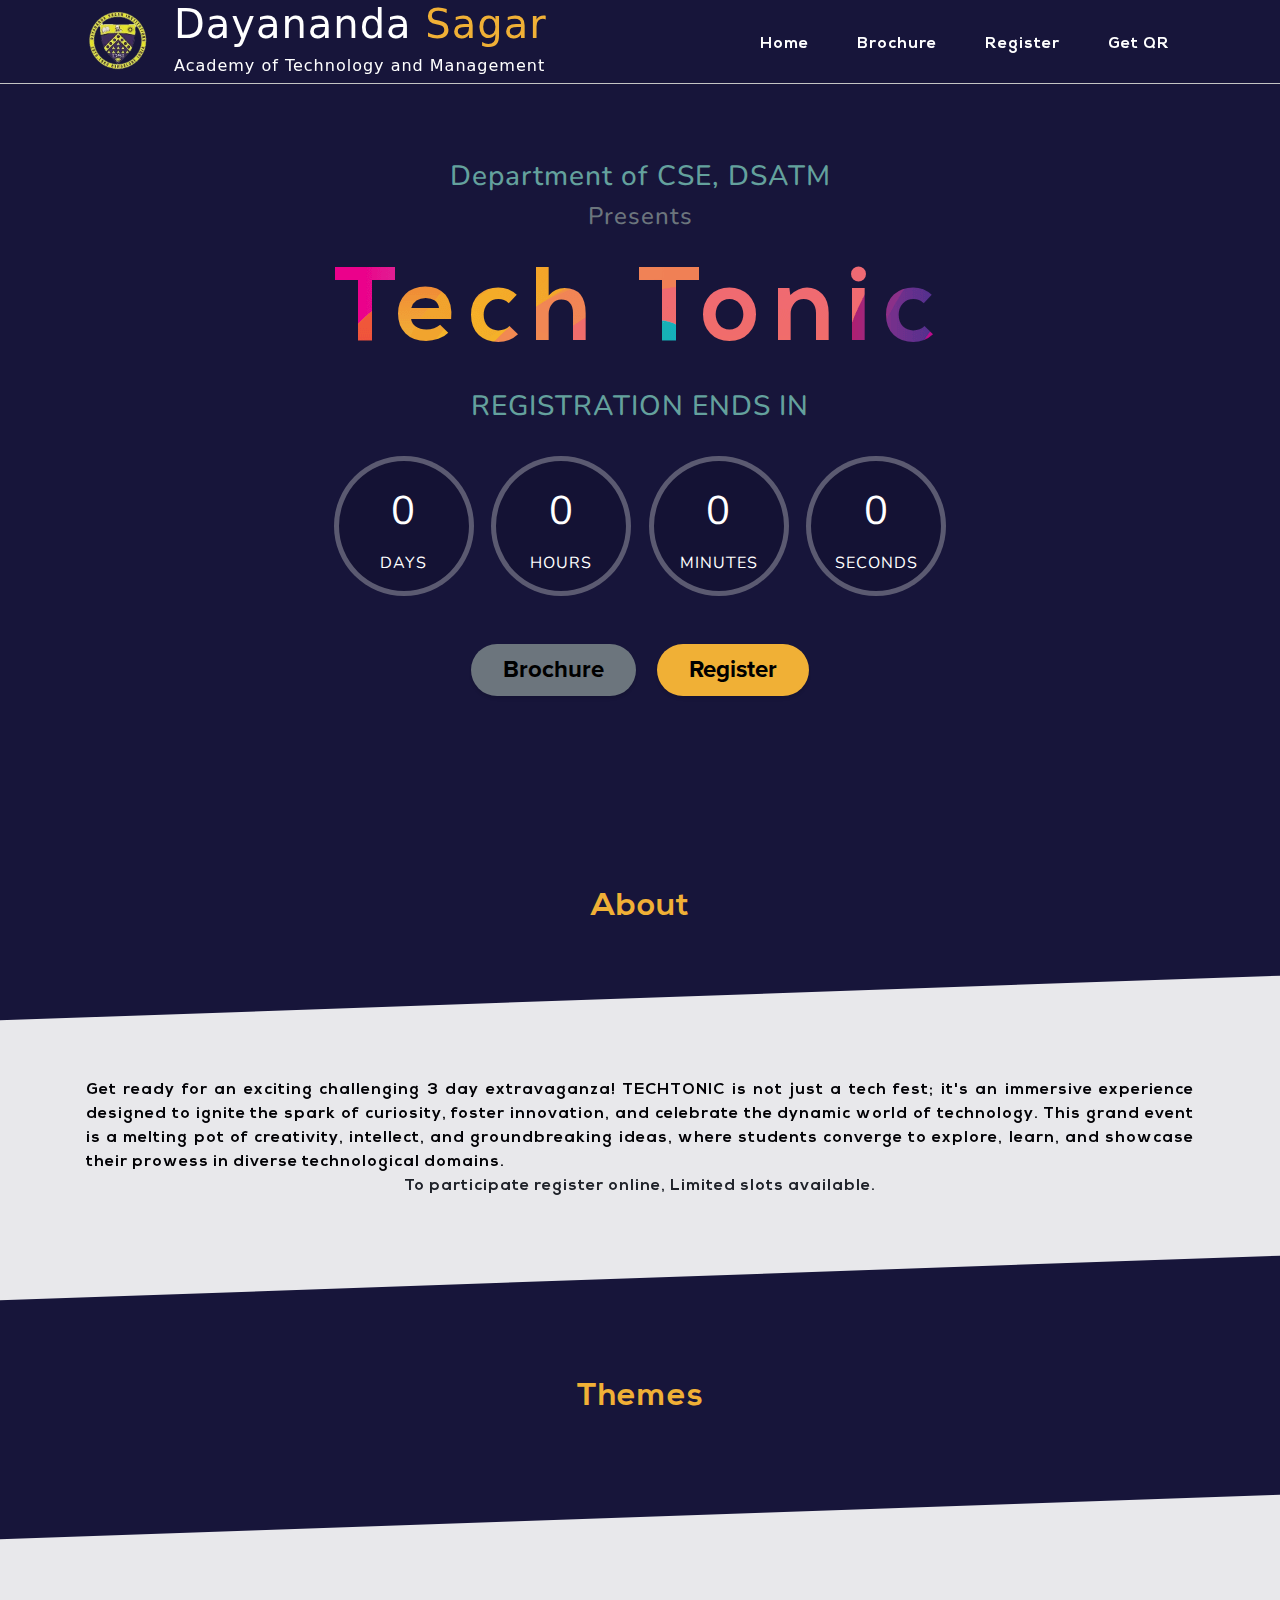
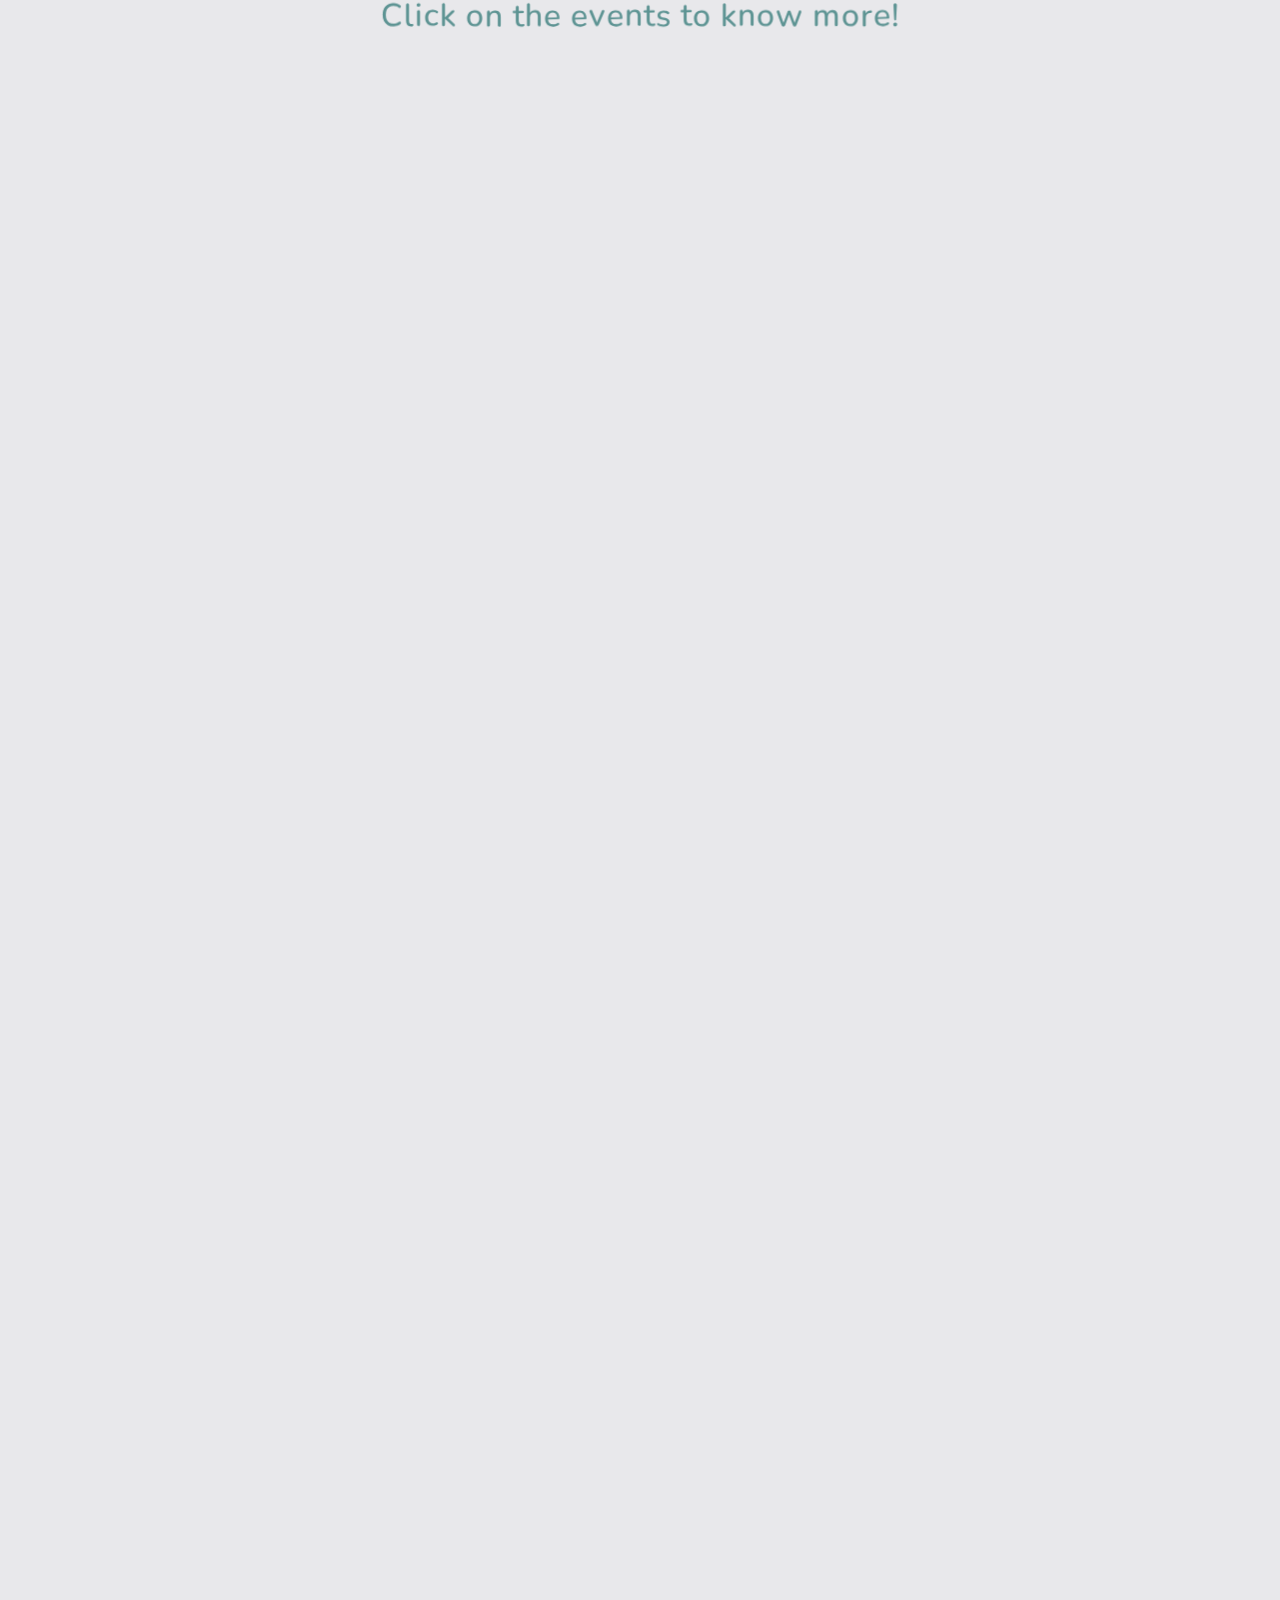
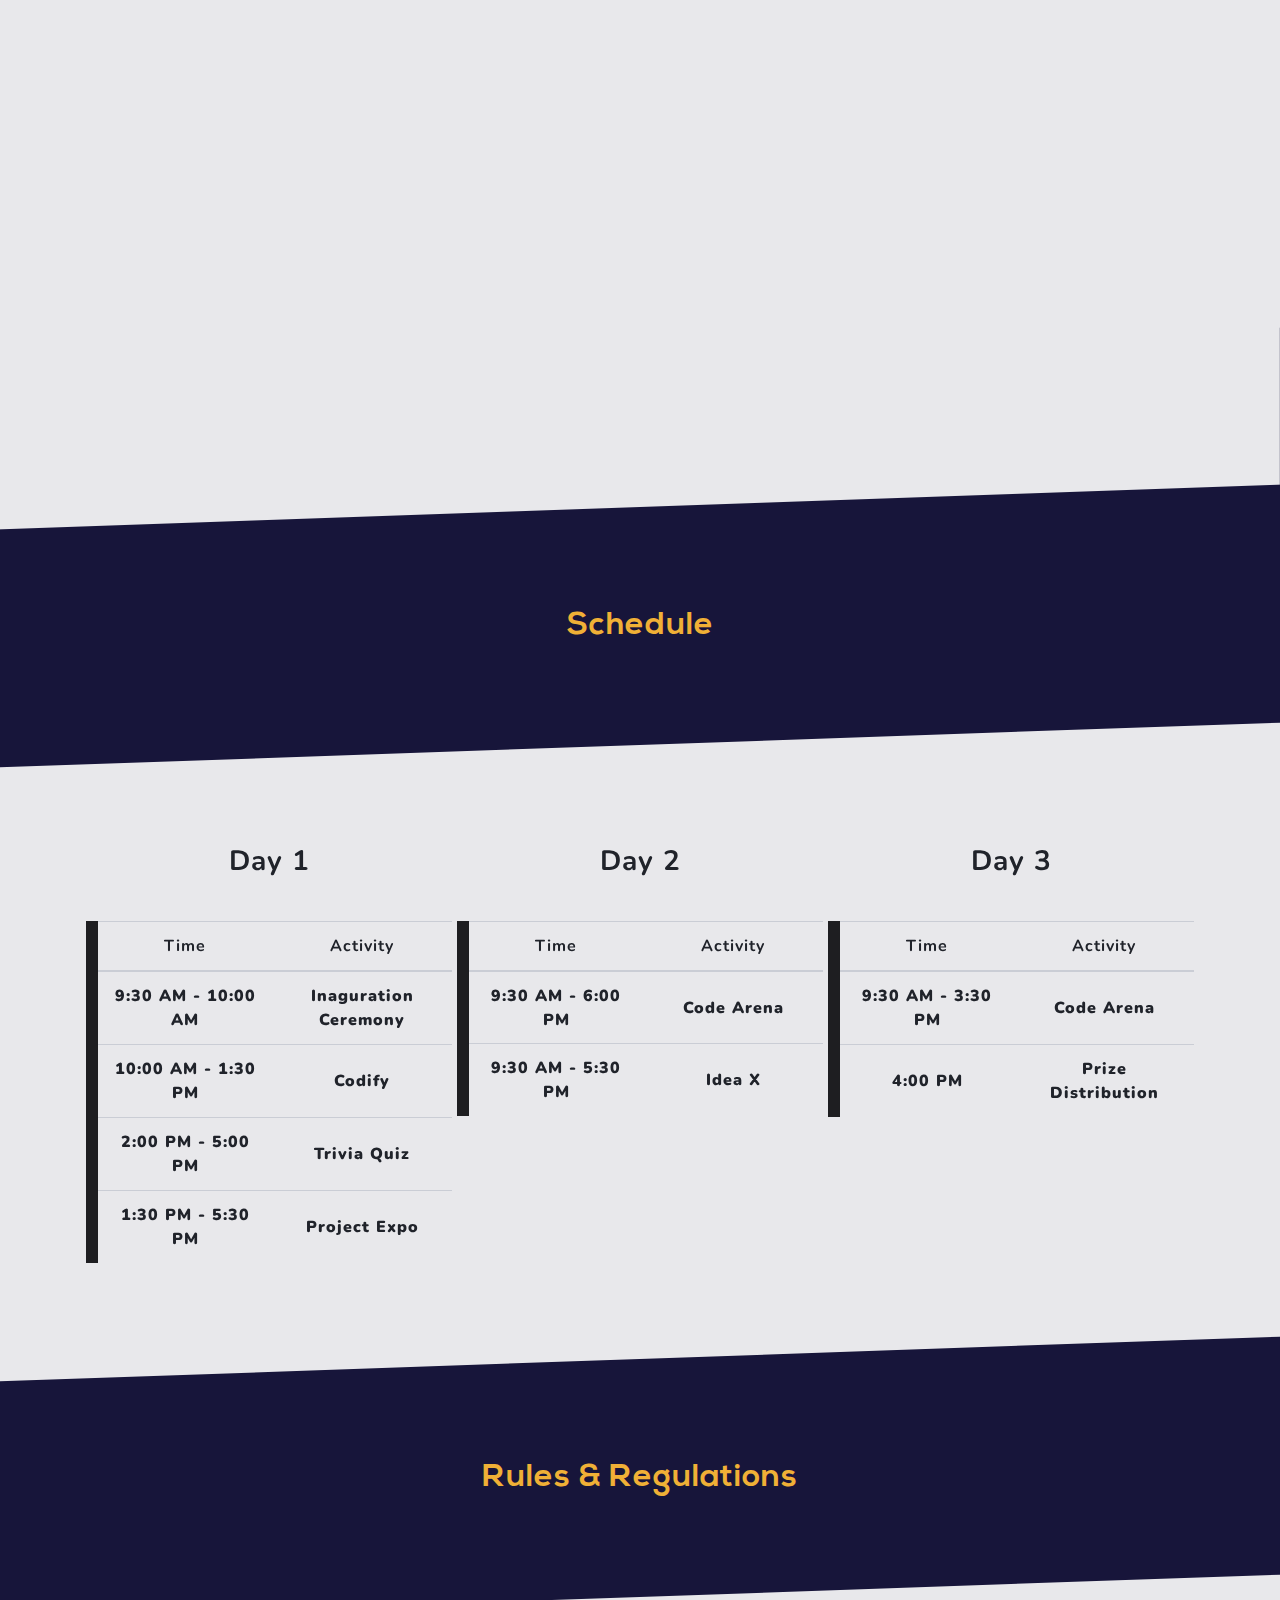
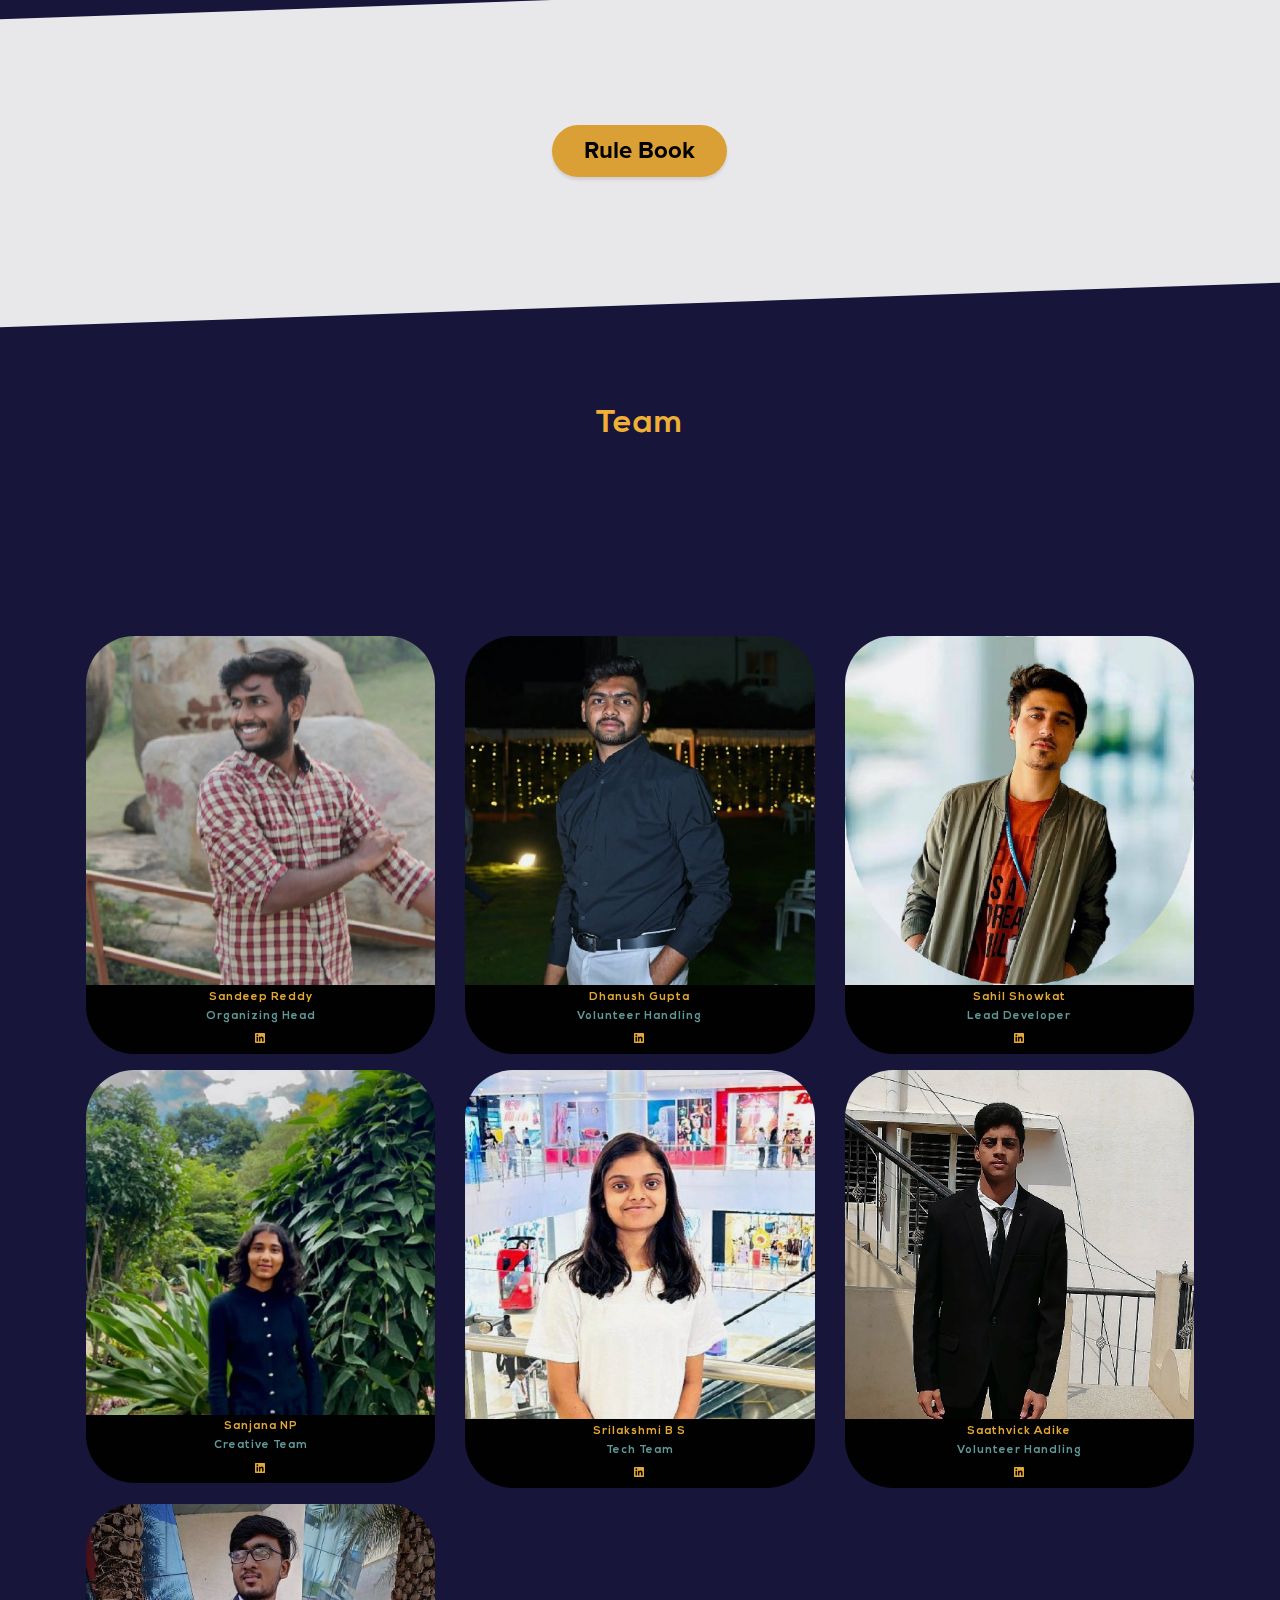
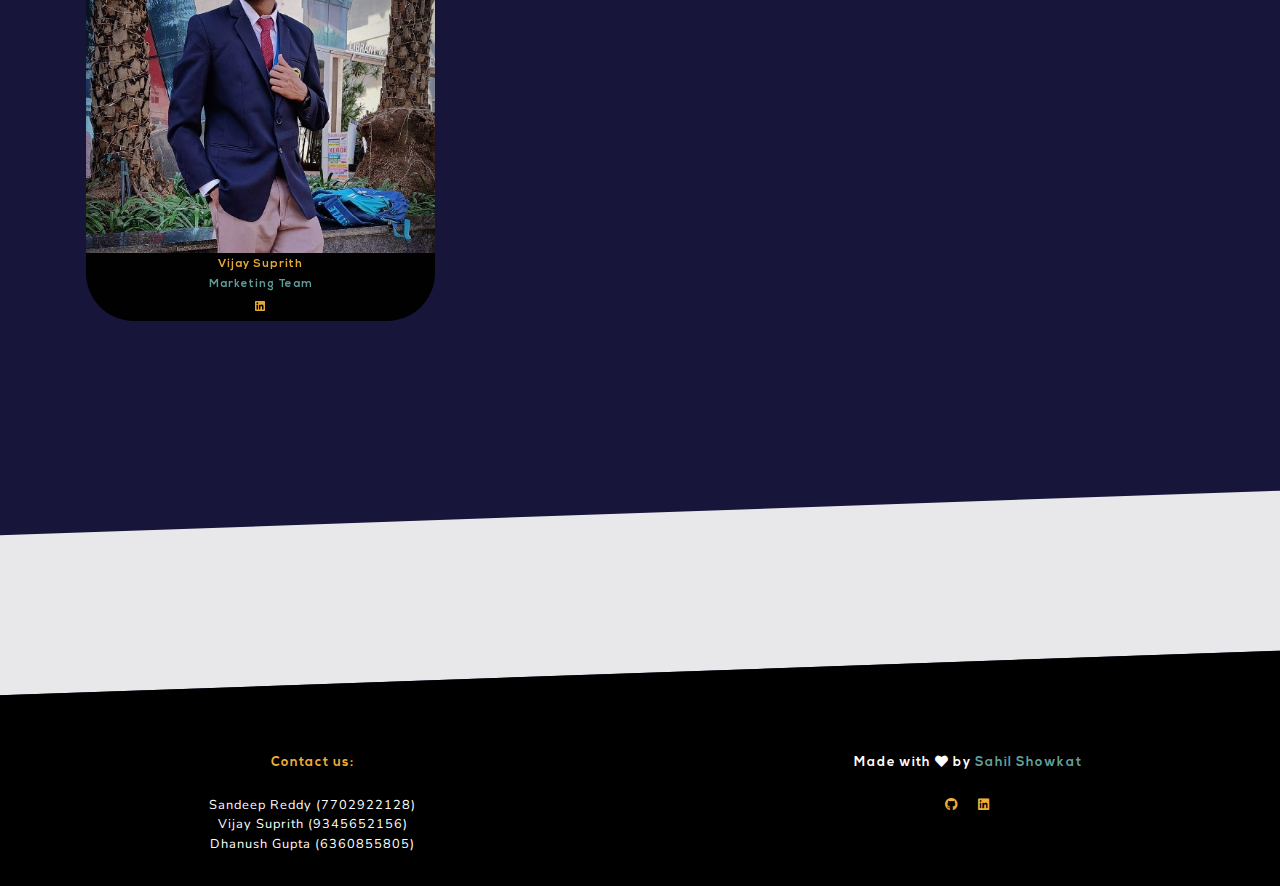
==== commit 4aaee557: "timer" ====
--- a/index.html
+++ b/index.html
@@ -182,7 +182,8 @@
 						<!-- <img src="img/code-arena-logo.png" height="150px"><br><br> -->
 					<!-- </div> -->
 					<h1 class="mx-auto my-0 title-text">Tech Tonic</h1>
-					<br><br>
+					<br>
+					<h3 class="text-primary">REGISTRATION ENDS IN</h3><br>
 					<div class="countdown" style="width: 100%; display: flex;justify-content: space-around;">
 						<section class="countdown-container text-white">
 							  <div class="days-container">
@@ -692,7 +693,7 @@
 			});
 
 			setInterval(function () {
-				let endDate = new Date("12 July 2024 9:30 AM");
+				let endDate = new Date("2 July 2024 11:59 PM");
 				let now = new Date();
 
 				let diff = (endDate - now) / 1000;
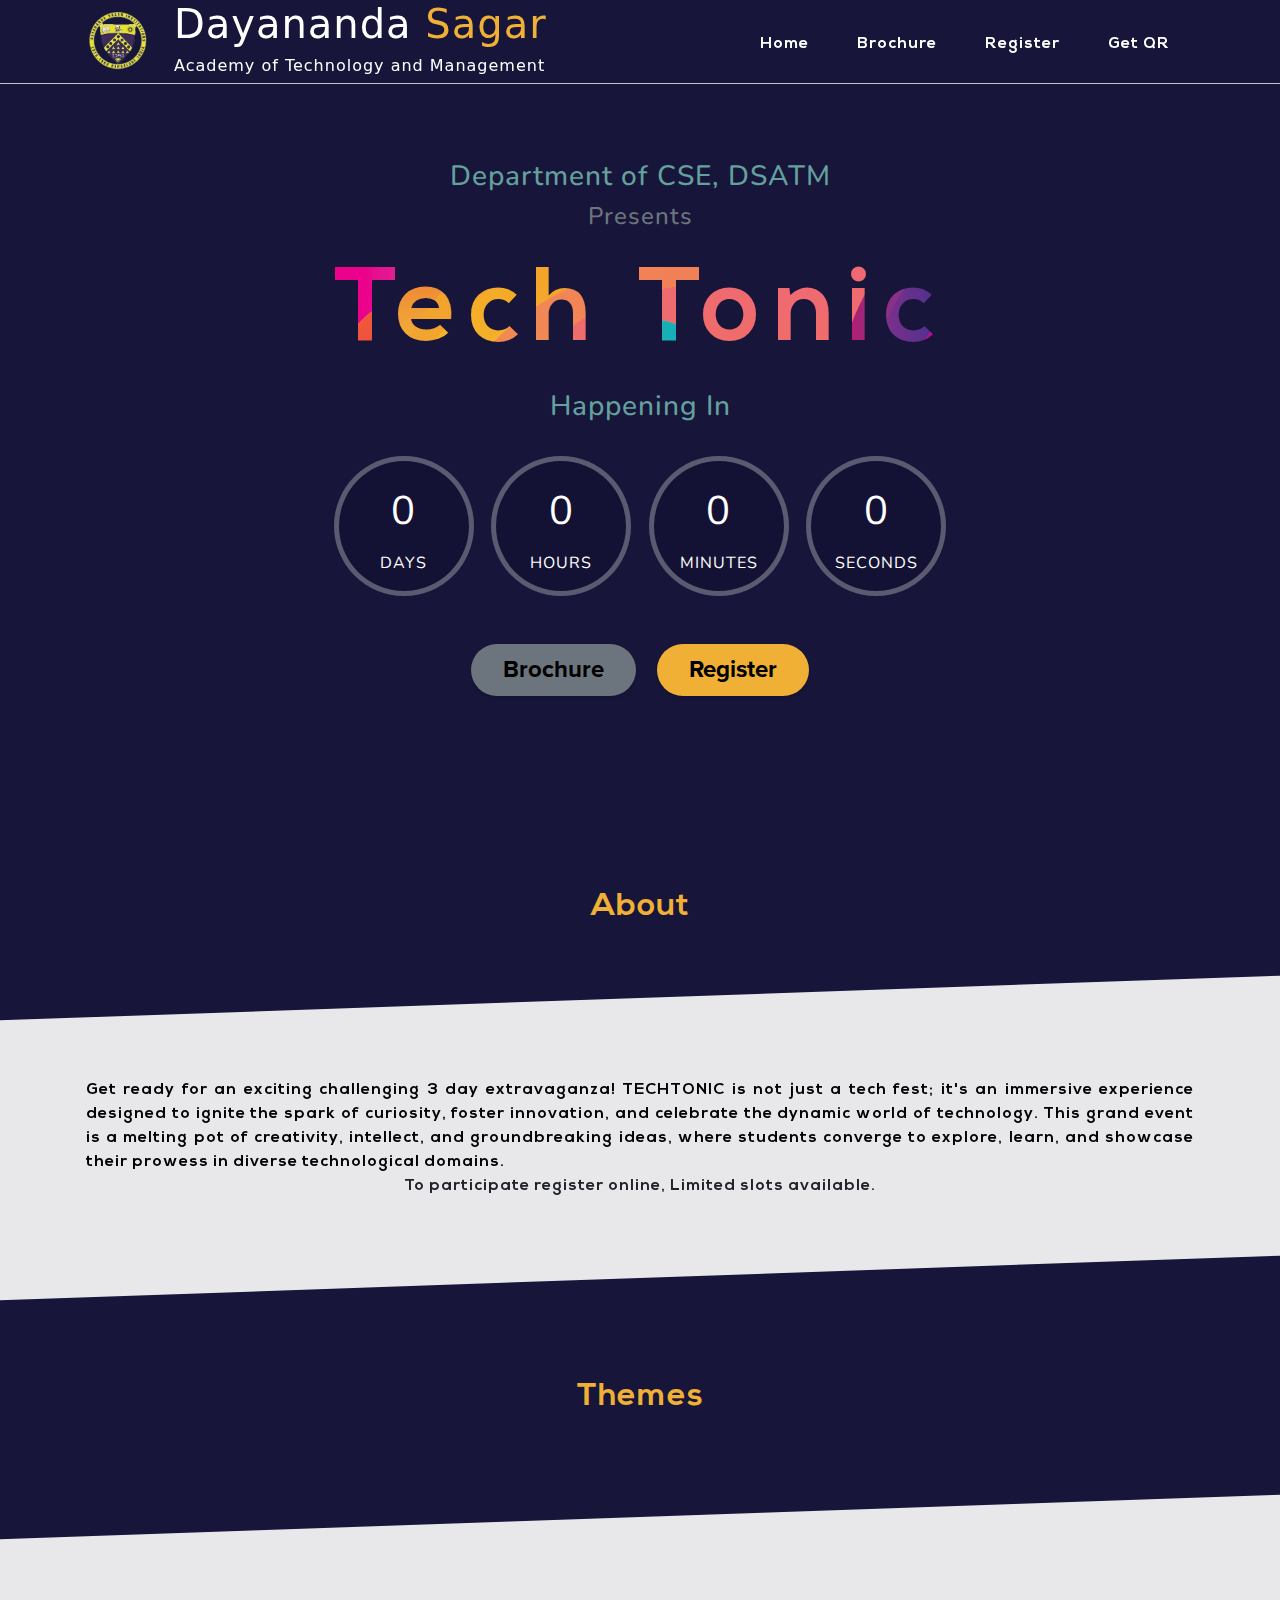
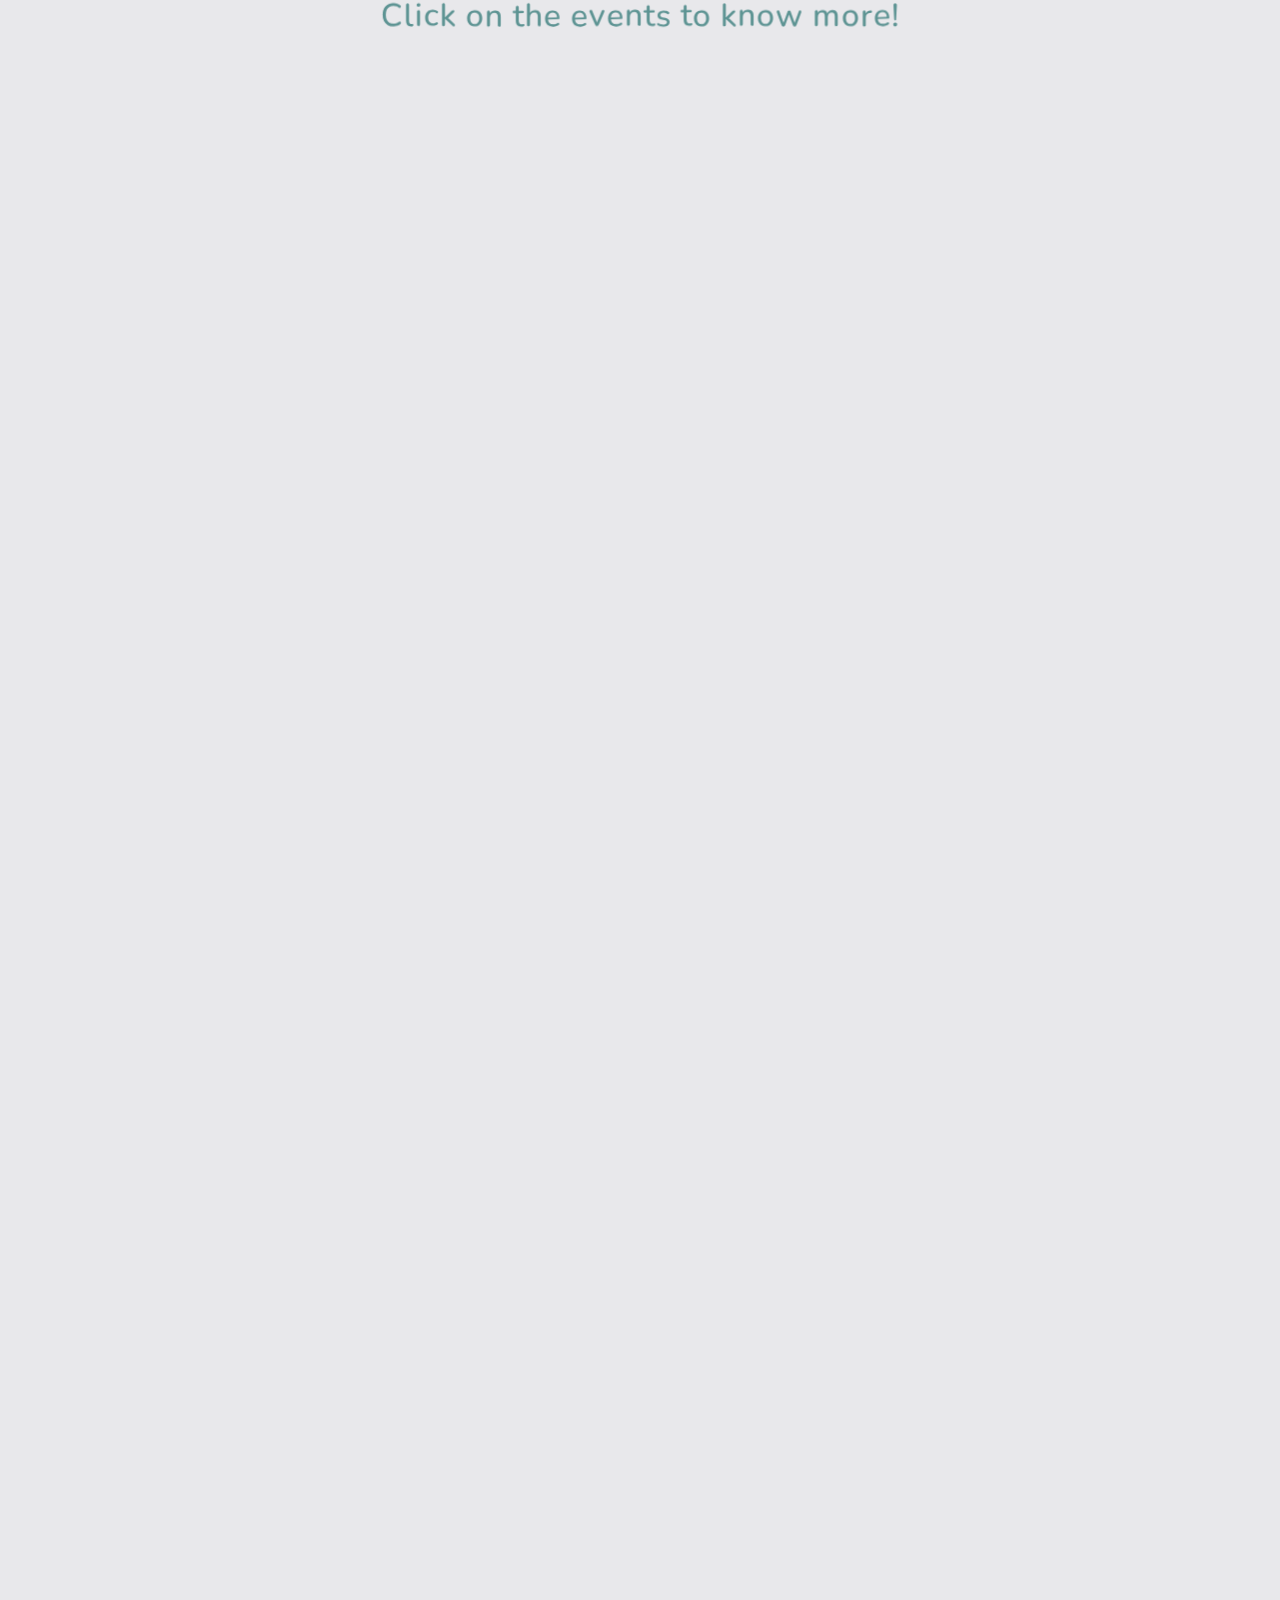
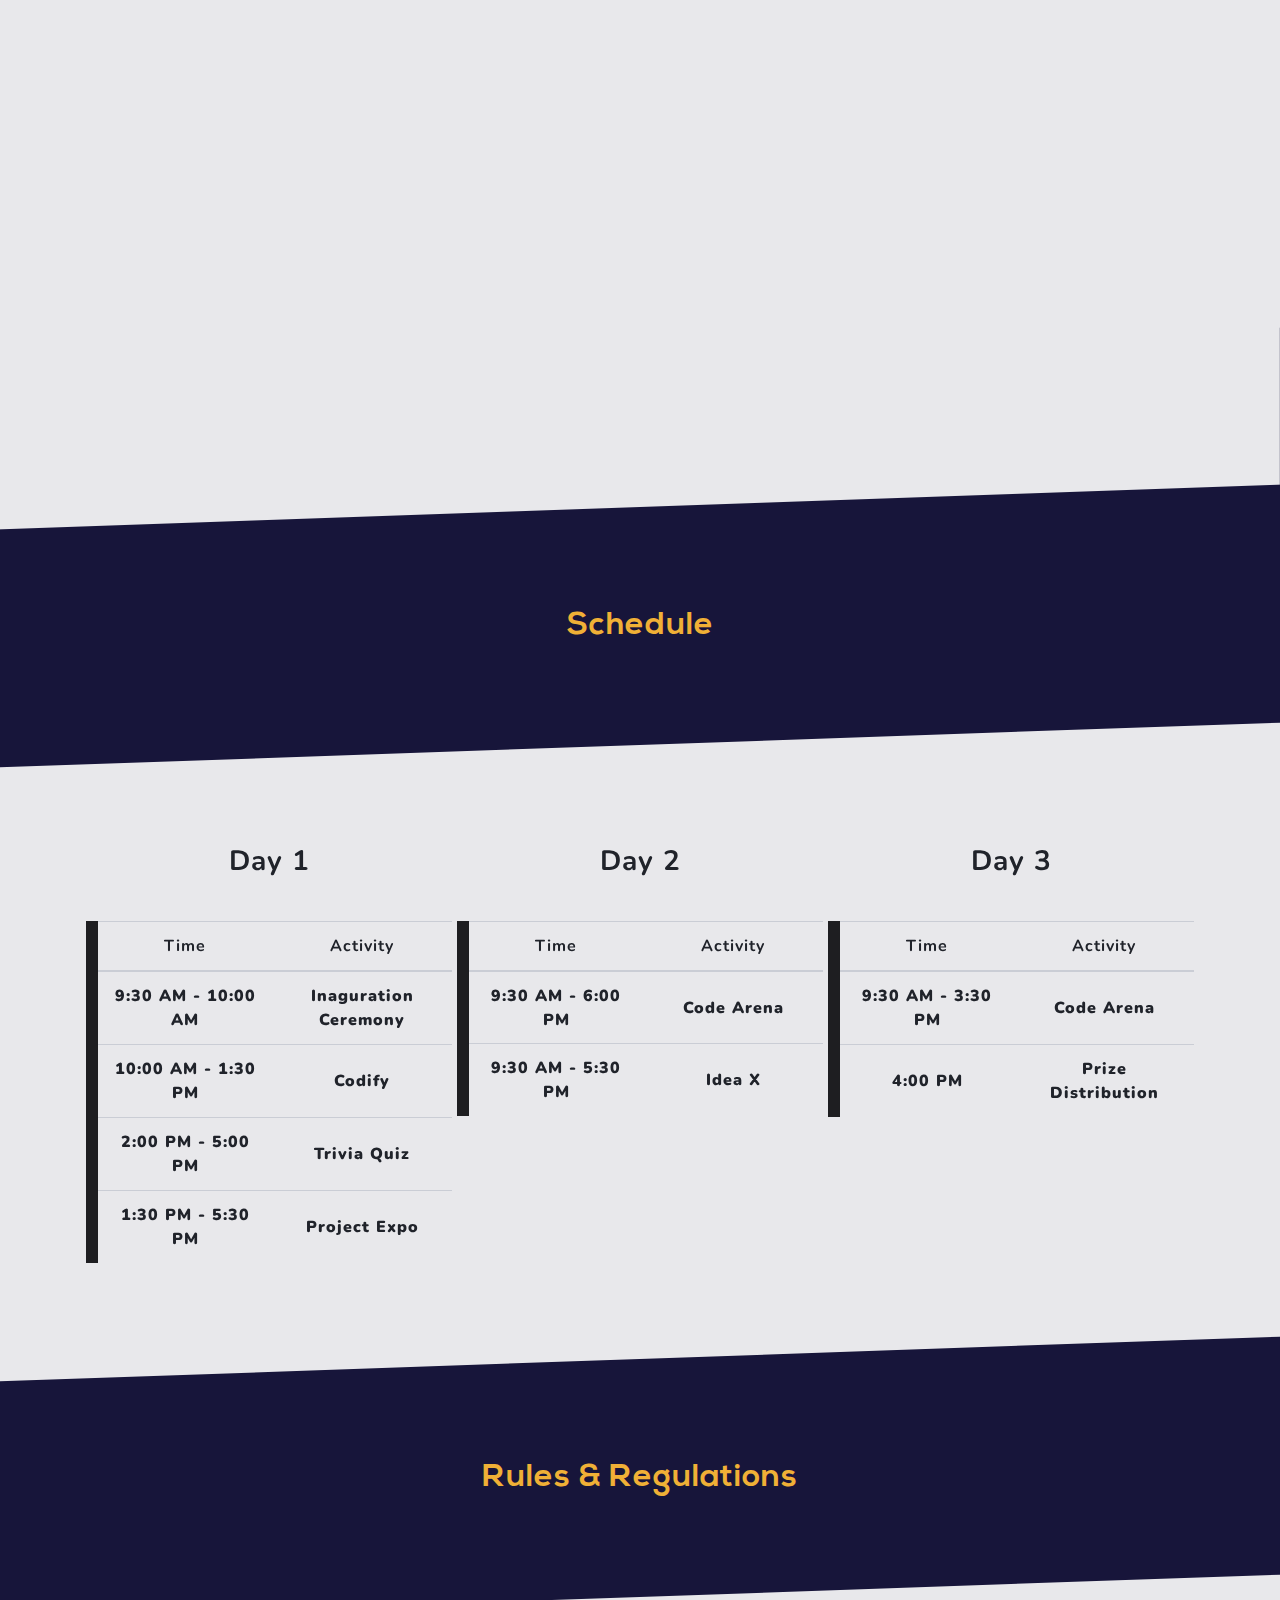
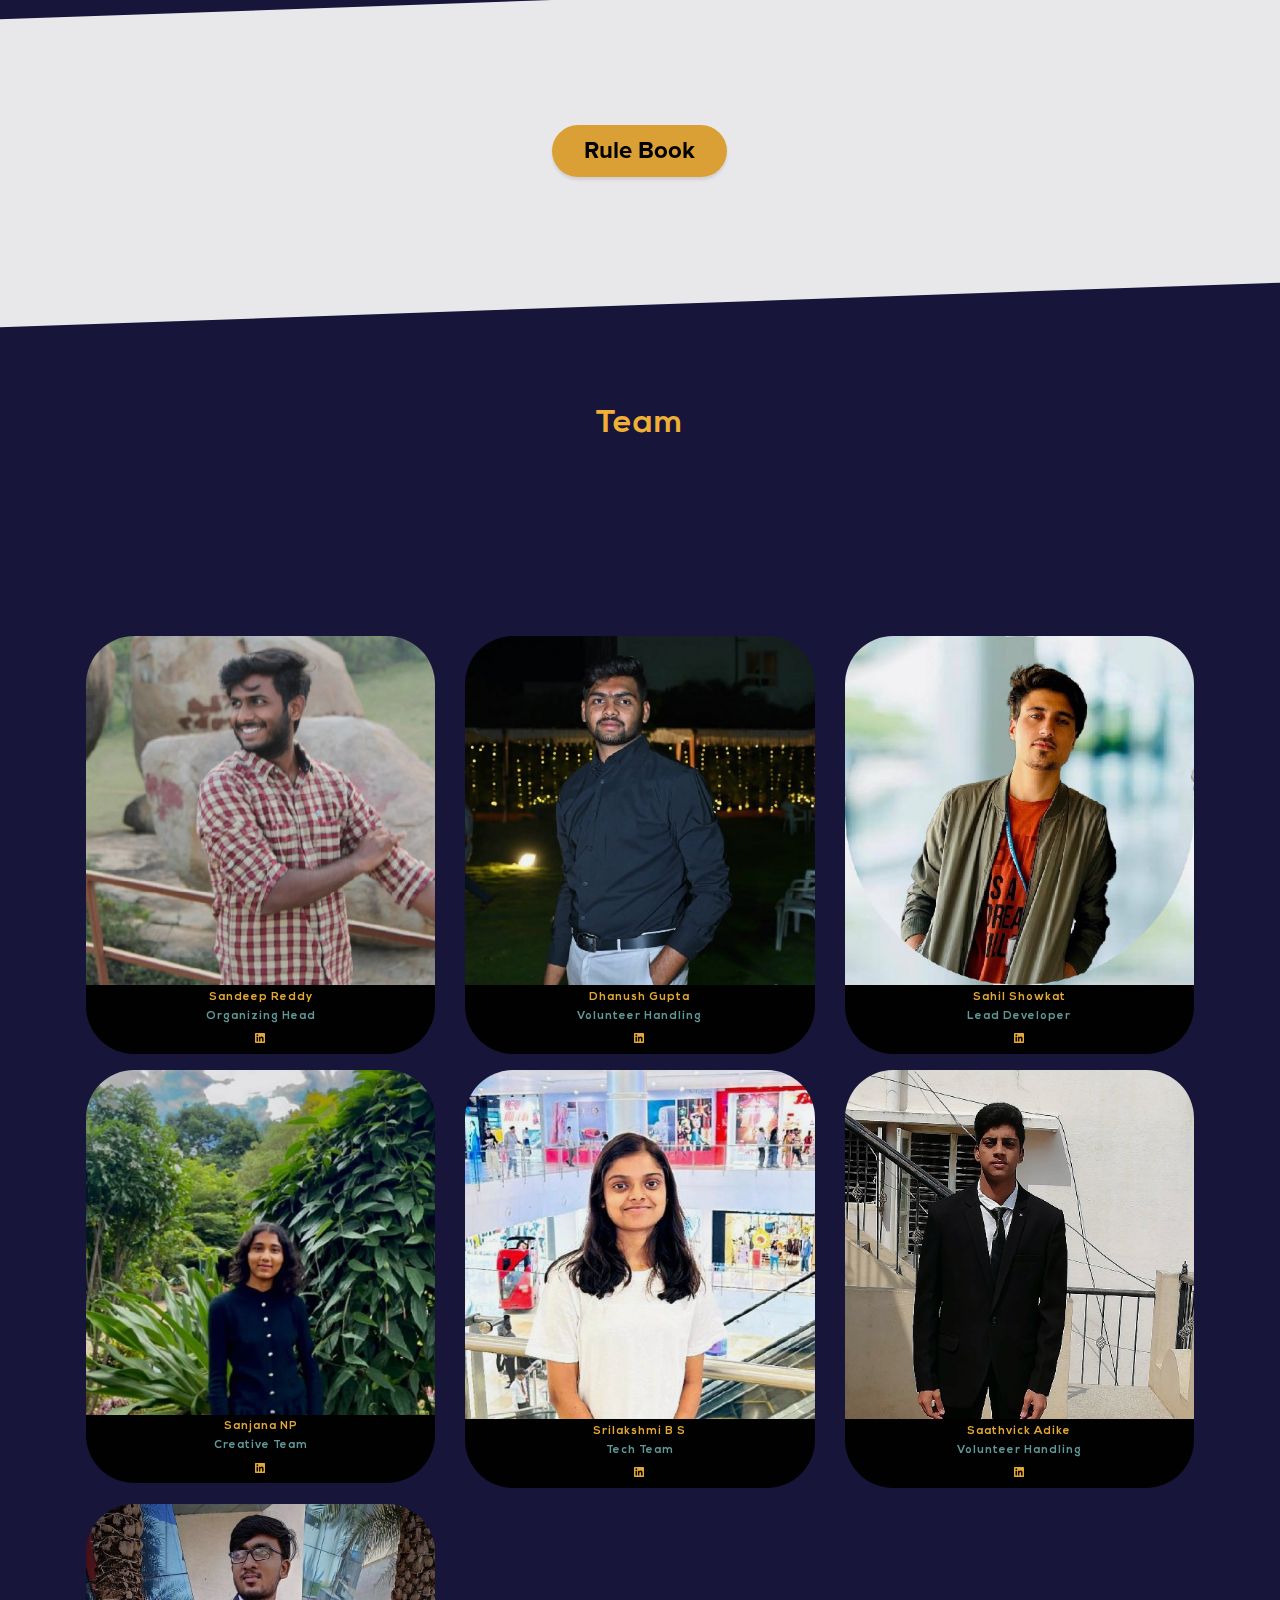
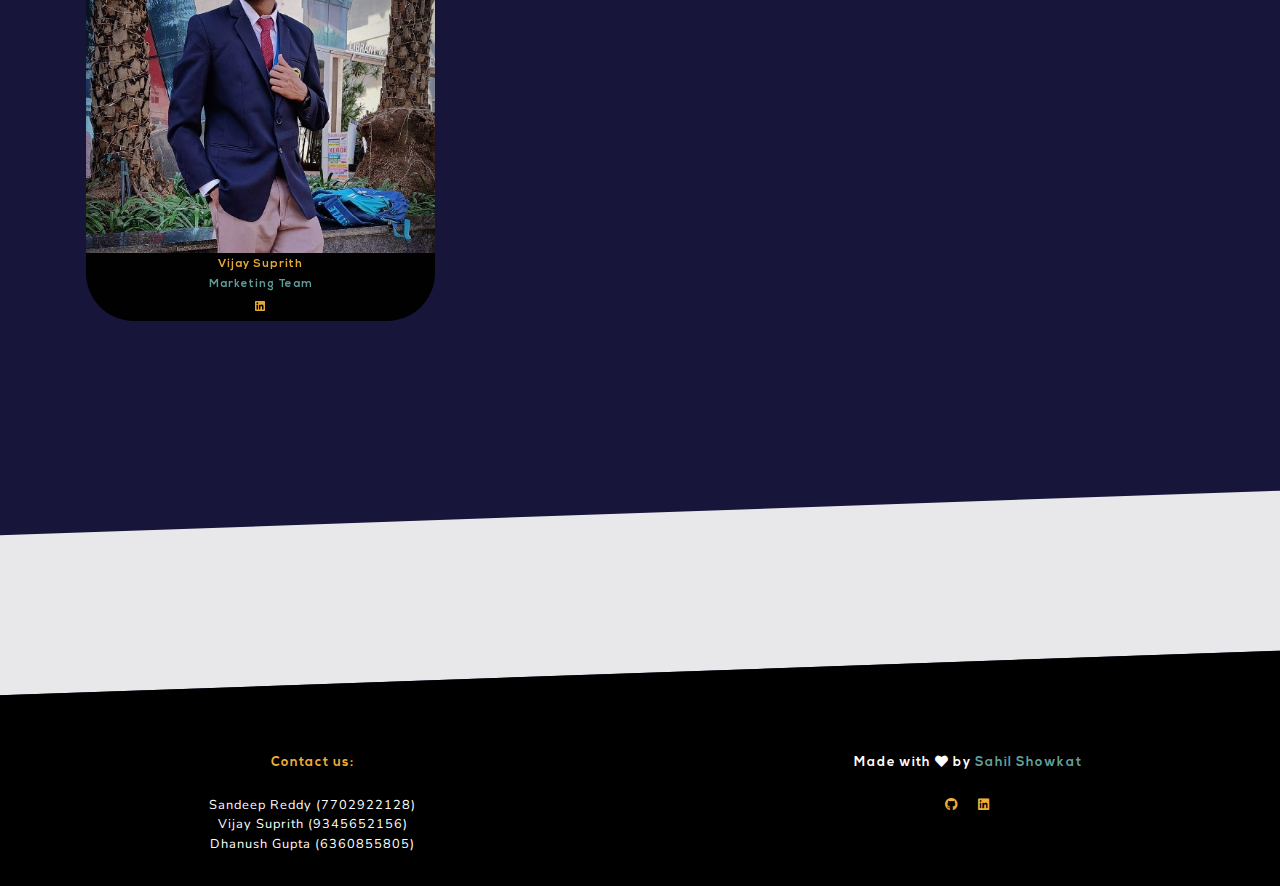
==== commit 995be4a6: "close registration" ====
--- a/index.html
+++ b/index.html
@@ -183,7 +183,7 @@
 					<!-- </div> -->
 					<h1 class="mx-auto my-0 title-text">Tech Tonic</h1>
 					<br>
-					<h3 class="text-primary">REGISTRATION ENDS IN</h3><br>
+					<h3 class="text-primary">Happening In</h3><br>
 					<div class="countdown" style="width: 100%; display: flex;justify-content: space-around;">
 						<section class="countdown-container text-white">
 							  <div class="days-container">
@@ -693,7 +693,7 @@
 			});
 
 			setInterval(function () {
-				let endDate = new Date("2 July 2024 11:59 PM");
+				let endDate = new Date("12 July 2024 9:30 AM");
 				let now = new Date();
 
 				let diff = (endDate - now) / 1000;
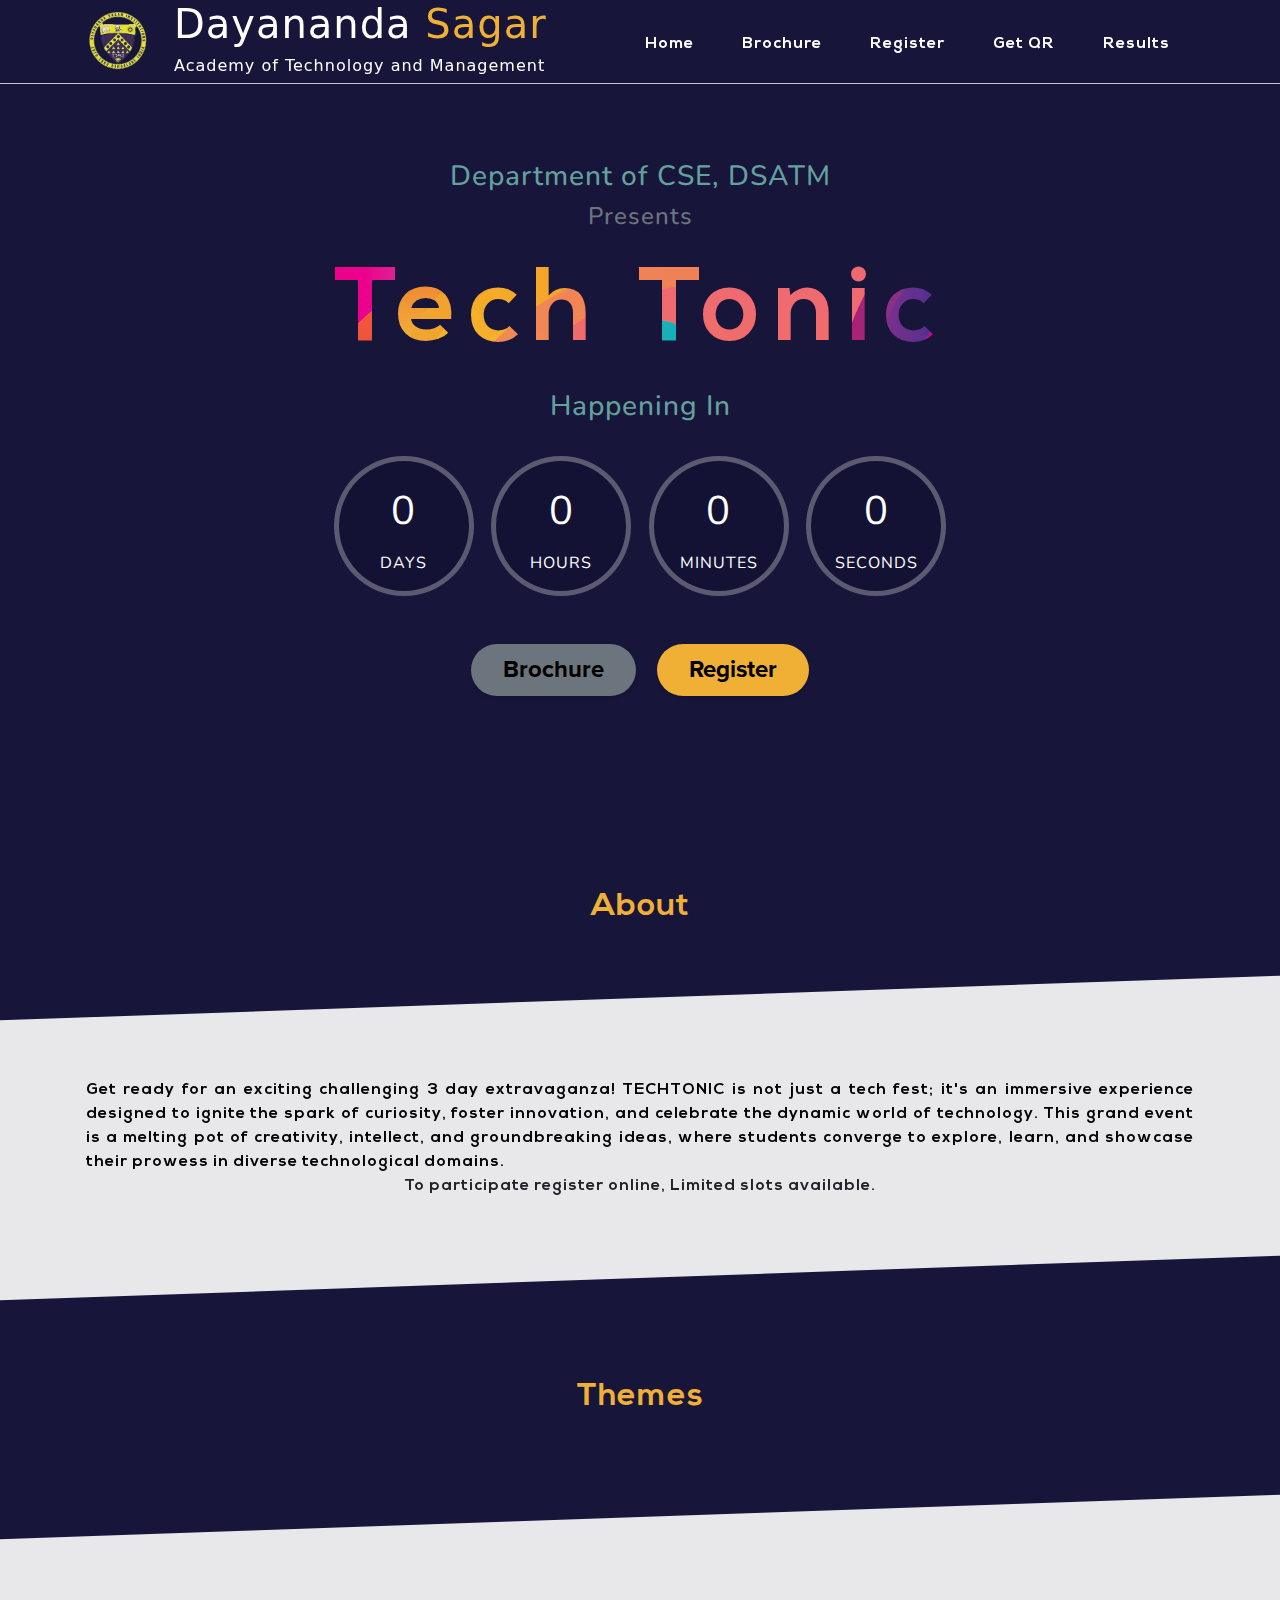
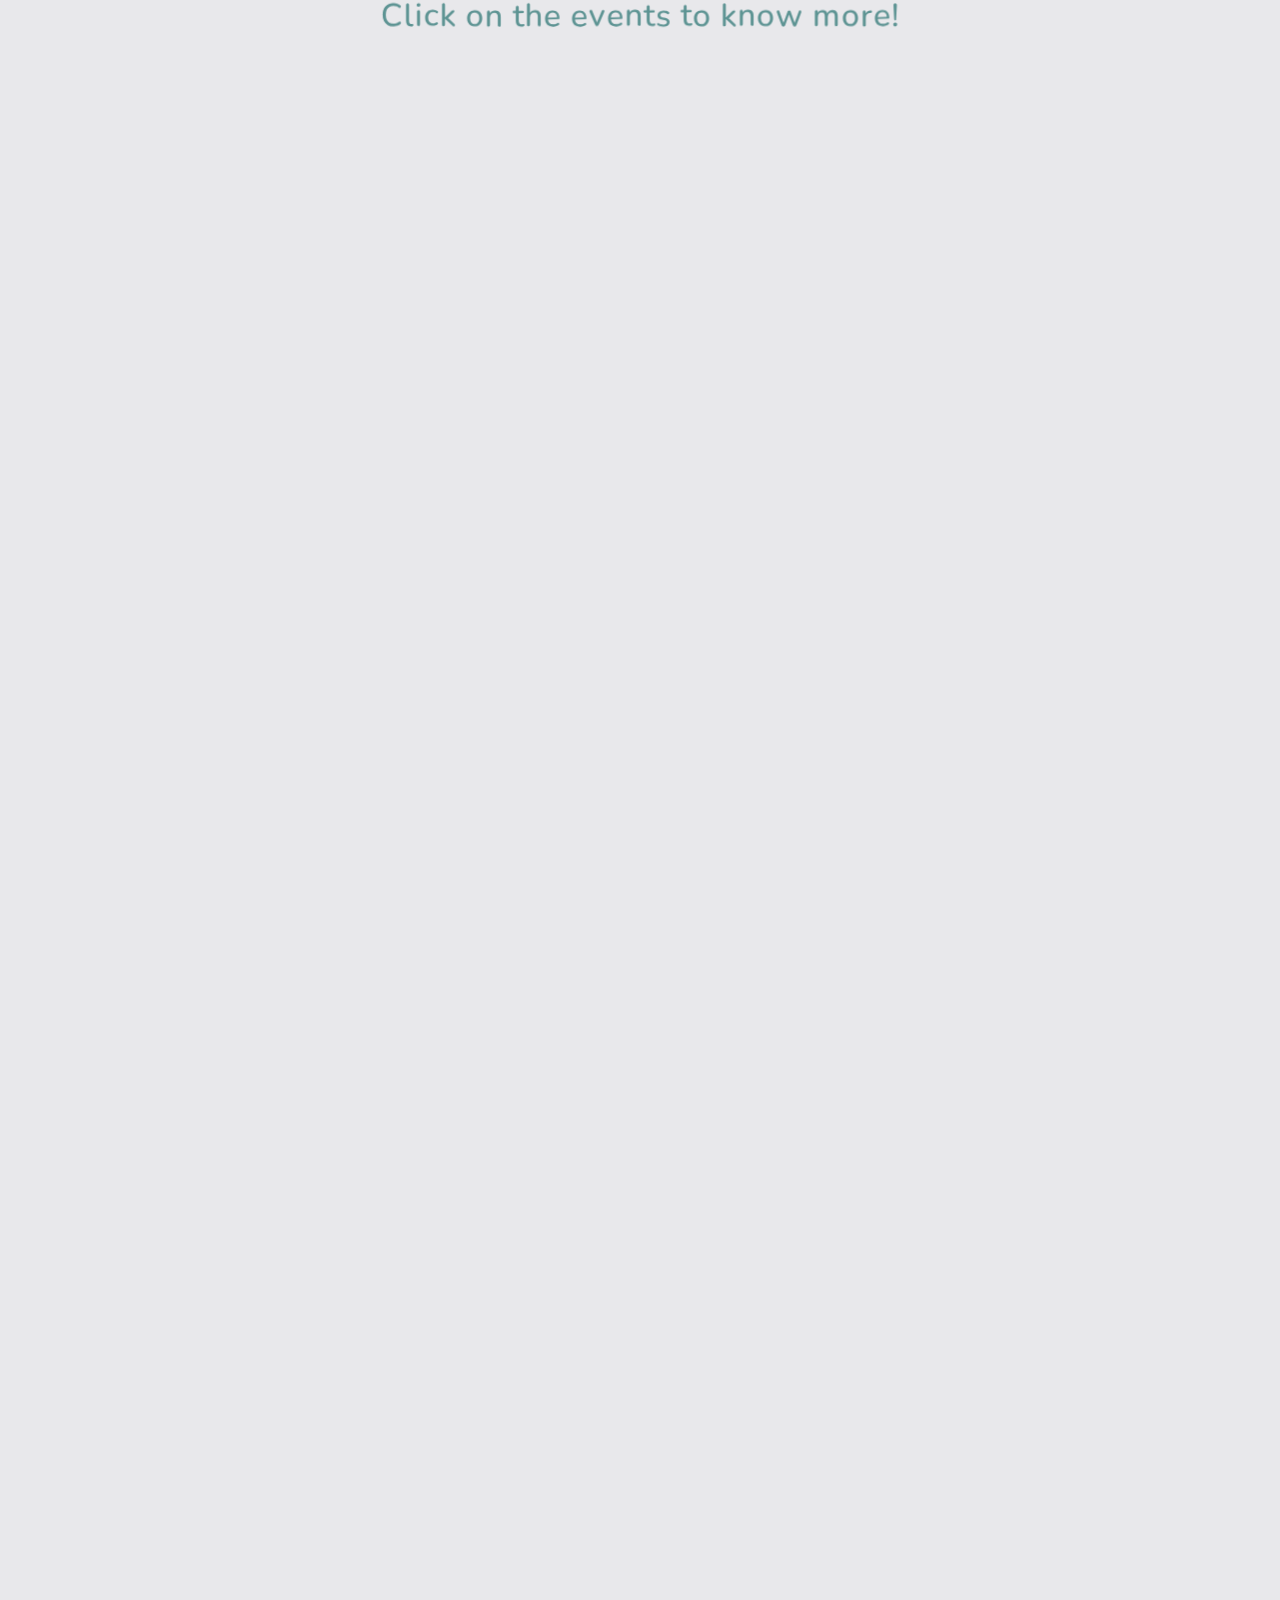
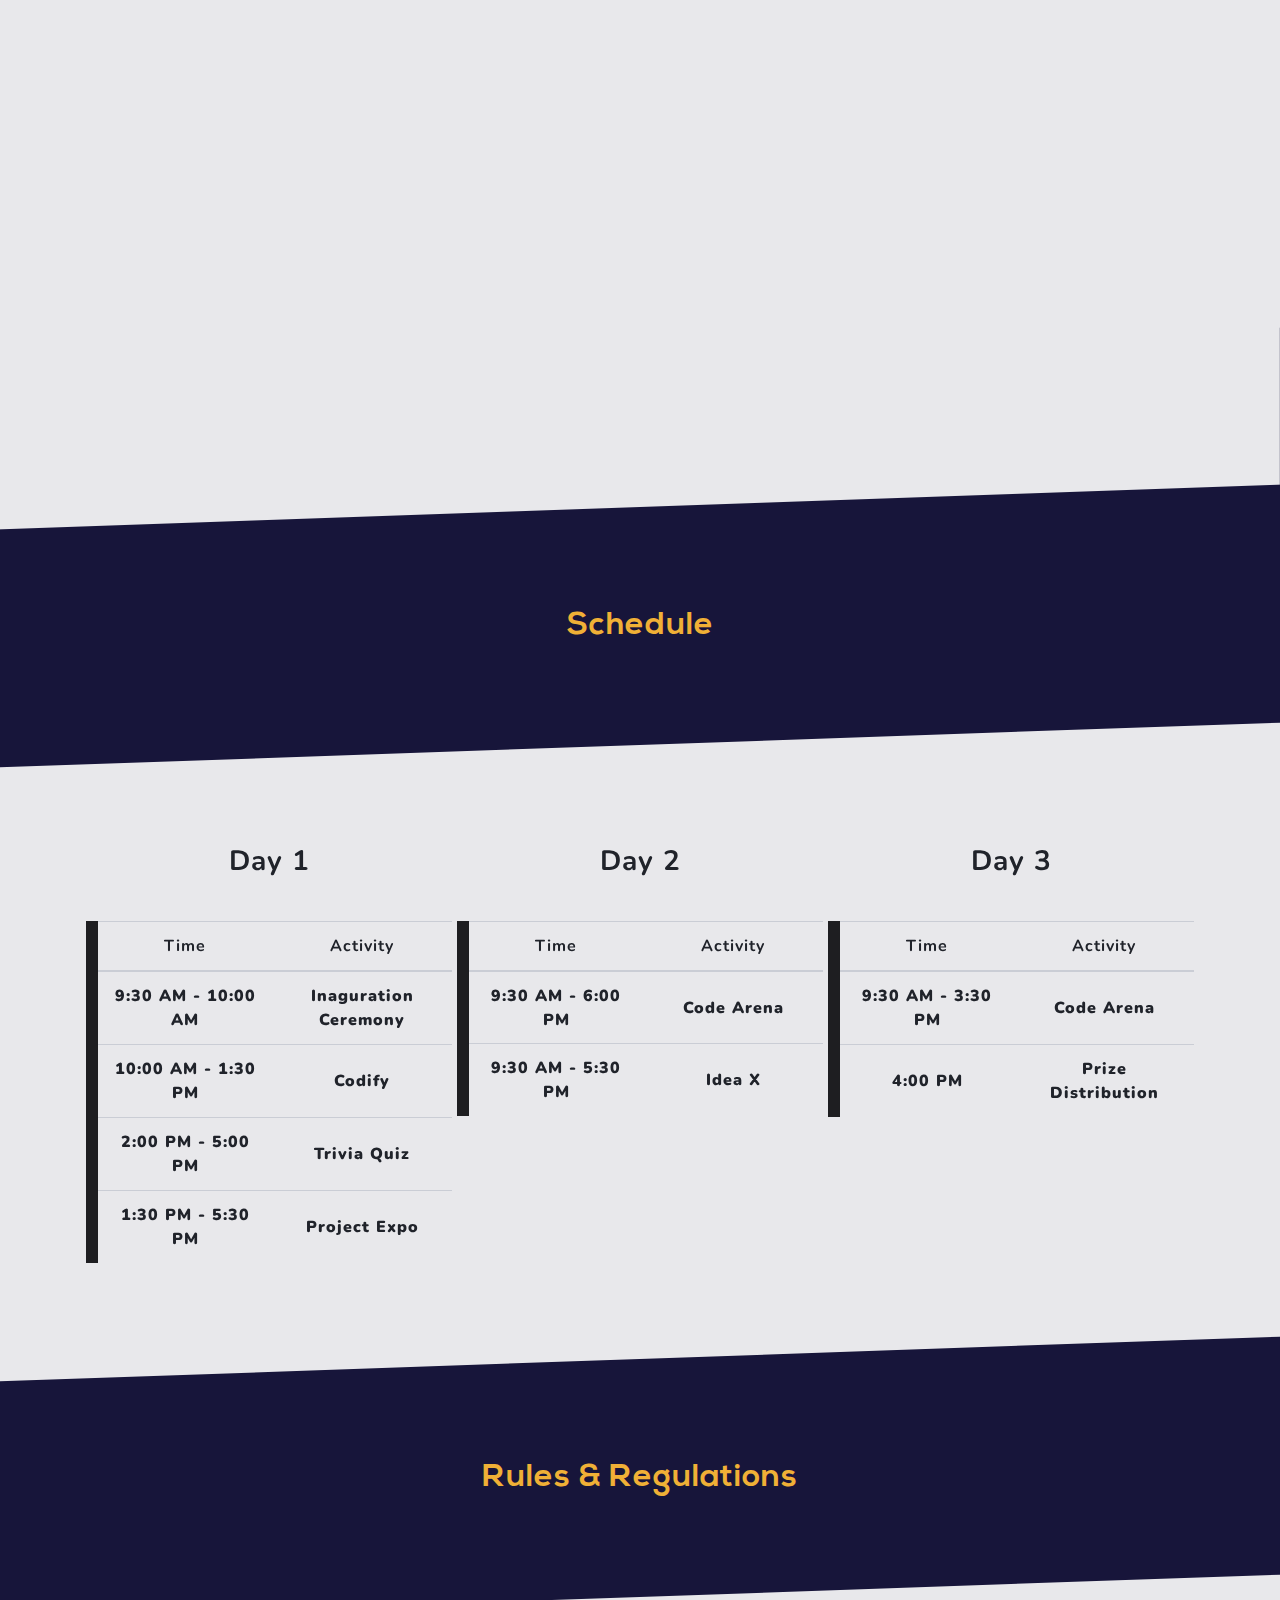
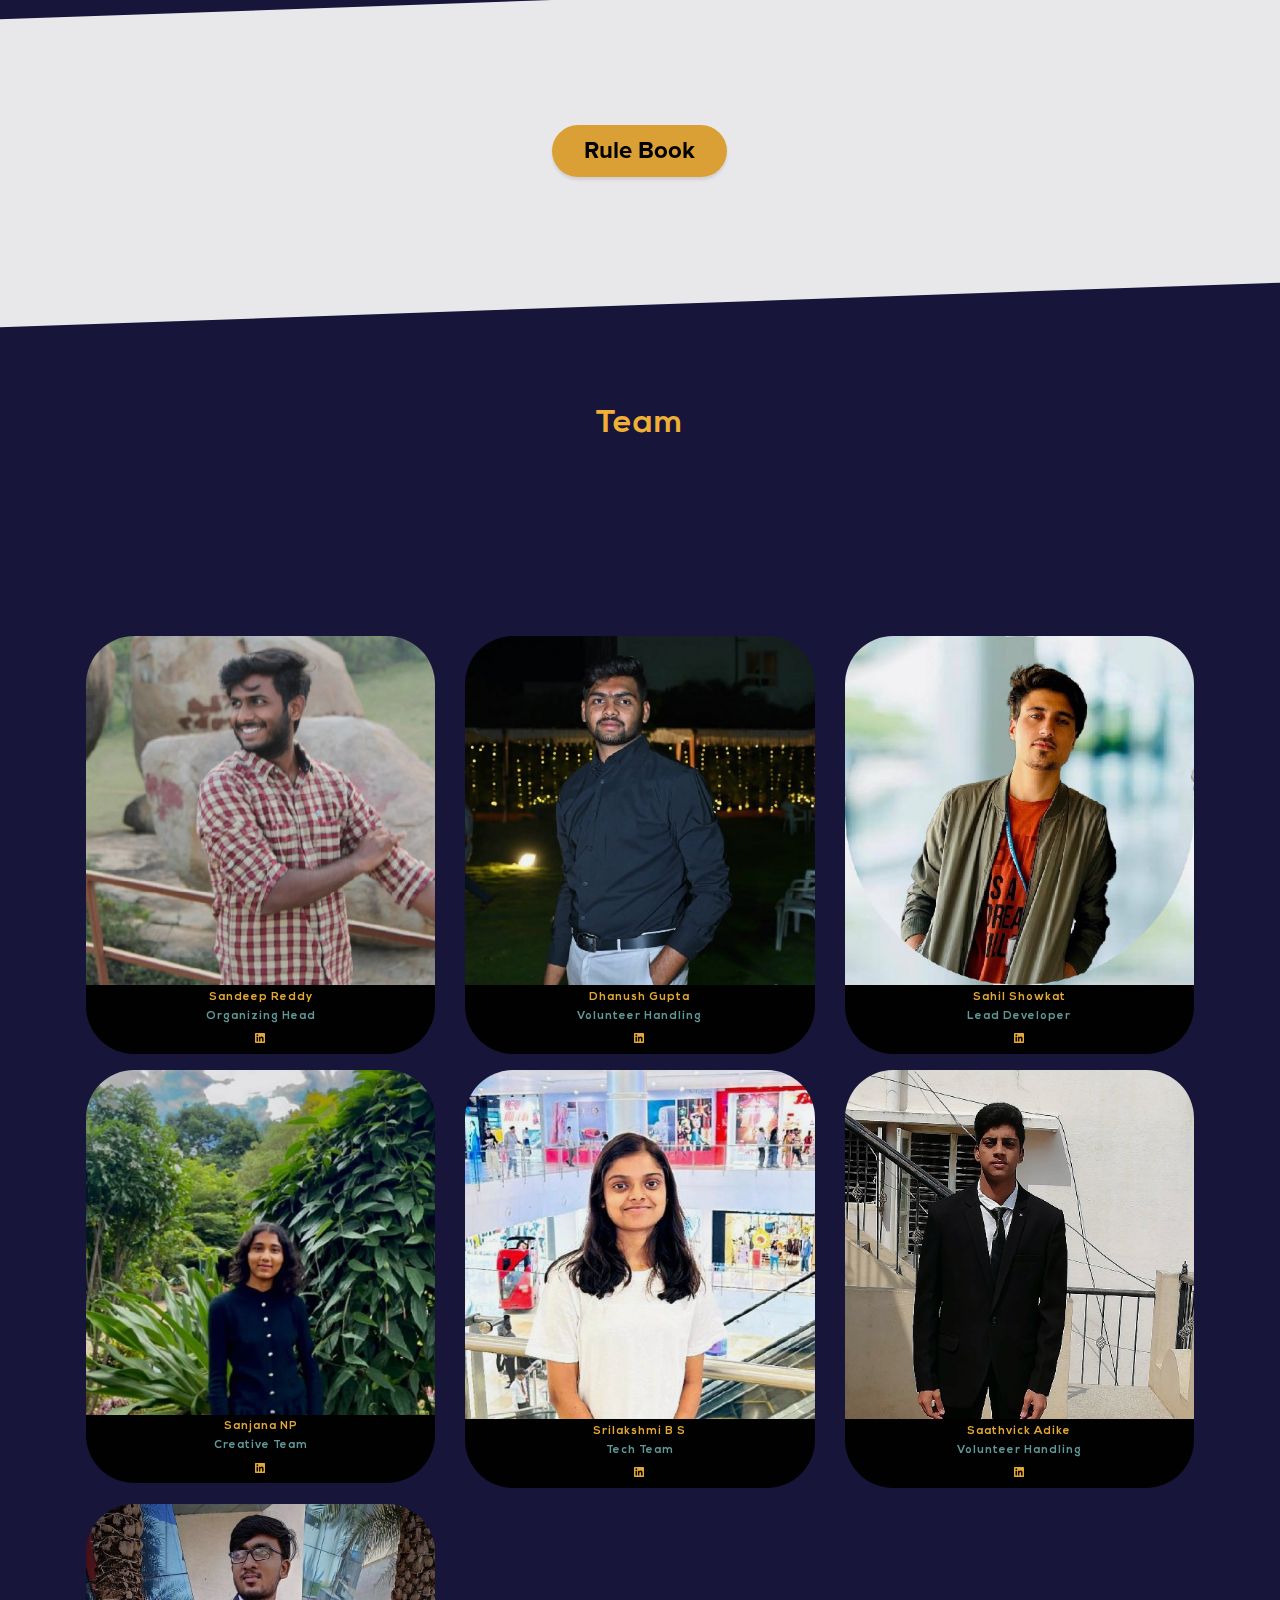
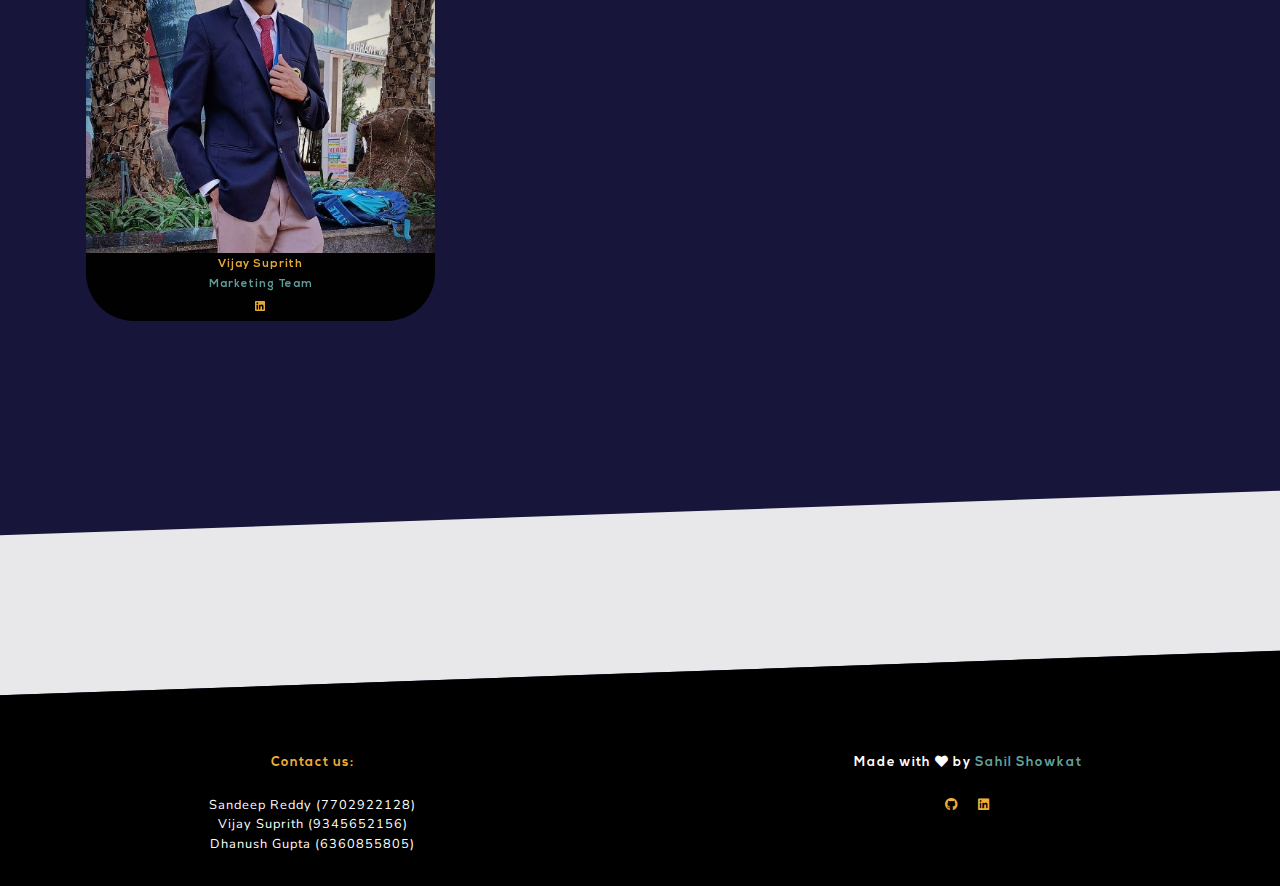
==== commit 72b4dd1e: "timer" ====
--- a/index.html
+++ b/index.html
@@ -162,6 +162,9 @@
 						</li>
 						<li class="nav-item">
 							<a class="nav-link js-scroll-trigger nexa" href="getqr.html">Get QR</a>
+						</li>
+						<li class="nav-item">
+							<a class="nav-link js-scroll-trigger nexa" href="results.html">Results</a>
 						</li>
 					</ul>
 				</div>
@@ -708,6 +711,12 @@
 				const minutesElement = d.querySelector('.minutes');
 				const secondsElement = d.querySelector('.seconds');
 
+				if (days == 0 && hours == 0 && mins == 0 && secs == 0) {
+					daysElement.textContent = "0";
+					hoursElement.textContent = "0";
+					minutesElement.textContent = "0";
+					secondsElement.textContent = "0";
+				}
 
 				daysElement.textContent = days;
 				hoursElement.textContent = hours;
@@ -731,7 +740,7 @@
 						z = z.replace("}","");
 						z = z.split(",")[0];
 
-						let stats = "<div class='badges container-fluid badges mt-2'><div class='badge badge-primary mr-1'>Slots Left: "+z+"</div><div class='badge badge-success'>Reg. Fee: "+ x[i].Fee +"</div></div>";
+						let stats = "<div class='badges container-fluid badges mt-2'><div class='badge badge-primary mr-1'>Slots Left: "+0+"</div><div class='badge badge-success'>Reg. Fee: "+ x[i].Fee +"</div></div>";
 
 
 						let statsHTML = document.createElement('span');
